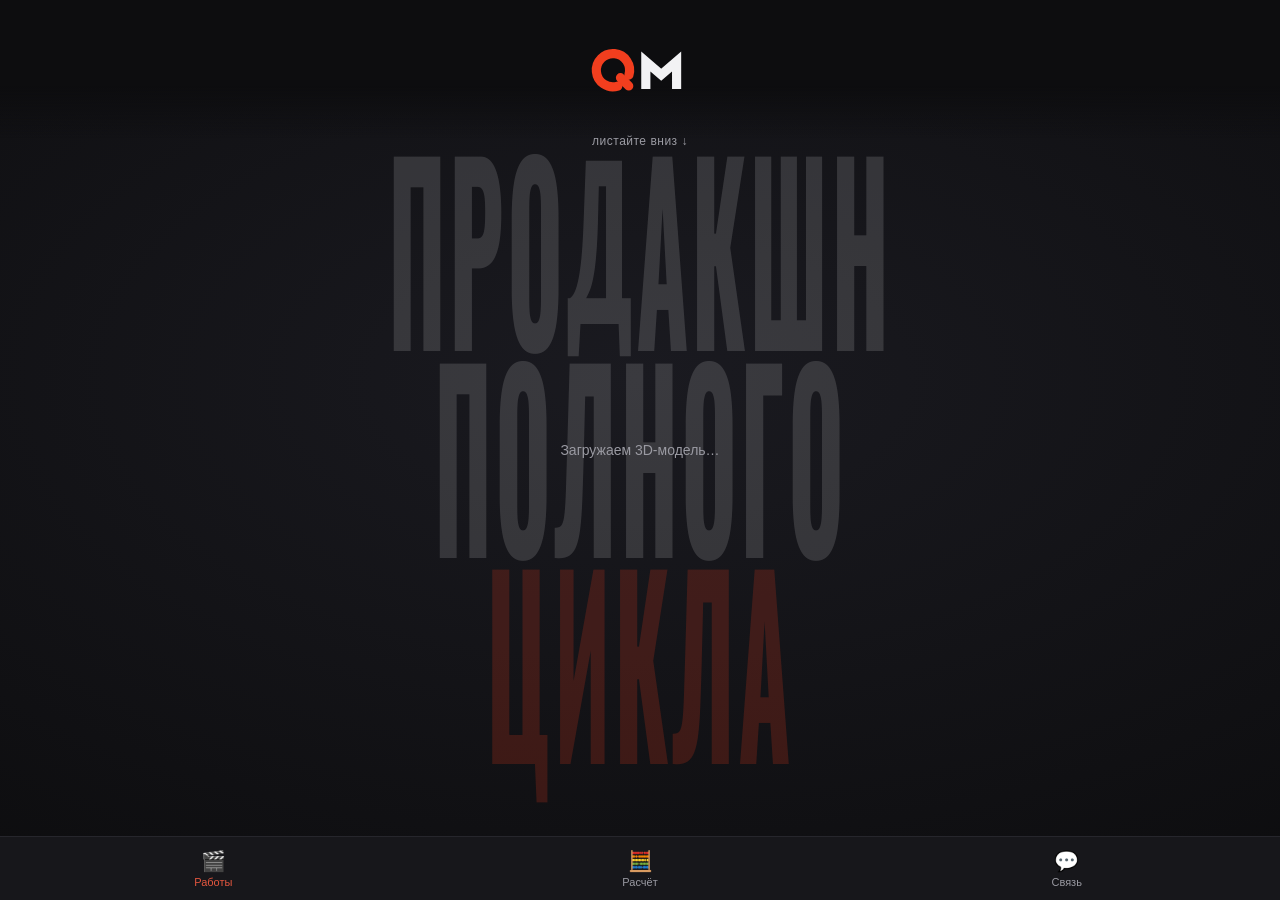
==== client-app-v2/index.html @ 293adf55 "QM 2.0, итерация 1 (07.11): прототип client-app-v2 Калькулятор-бриф (подкаст / мероприятие), кейсы с" ====
<!DOCTYPE html>
<html lang="ru">
<head>
  <meta charset="UTF-8" />
  <meta name="viewport" content="width=device-width, initial-scale=1.0, viewport-fit=cover" />
  <title>QM · Видео-продакшен</title>

  <!-- Telegram Mini App SDK. Обязателен: даёт доступ к теме, кнопкам и данным Telegram.
       Внутри Telegram подгружается автоматически. В обычном браузере просто игнорируется. -->
  <script src="https://telegram.org/js/telegram-web-app.js"></script>

  <!-- Шрифт фоновой типографики: Oswald (узкий/вытянутый, с кириллицей) -->
  <link rel="preconnect" href="https://fonts.googleapis.com">
  <link rel="preconnect" href="https://fonts.gstatic.com" crossorigin>
  <link href="https://fonts.googleapis.com/css2?family=Oswald:wght@700&display=swap" rel="stylesheet">

  <link rel="stylesheet" href="css/styles.css?v=14" />
</head>
<body data-screen="home">

  <!-- ================= ИНТРО-ЗАСТАВКА: логотип «QM» рисуется штрихом ================= -->
  <div id="splash" aria-hidden="true">
    <svg class="brand-logo" viewBox="0 0 250 130" fill="none" role="img" aria-label="QM">
      <!-- Q-объектив: кольцо + хвост (оранжевые), вровень с M -->
      <path class="draw q-ring" d="M 71.7 101.3 A 40 40 0 1 1 98.3 74.7"
            pathLength="1" stroke="#F23E1E" stroke-width="22" stroke-linecap="round"/>
      <line class="draw q-tail" x1="78" y1="81" x2="98" y2="101"
            pathLength="1" stroke="#F23E1E" stroke-width="22" stroke-linecap="round"/>
      <!-- M (белая на тёмном фоне заставки): угловатая, умеренный V, отцентрована по кольцу Q -->
      <path class="draw m" d="M 139 108 L 139 42 L 176 74 L 213 42 L 213 108"
            pathLength="1" stroke="#f2f2f4" stroke-width="22" stroke-linejoin="miter" stroke-miterlimit="6" stroke-linecap="butt"/>
    </svg>
  </div>

  <!-- Логотип-шапка: всегда висит сверху (не тает при прокрутке) -->
  <div id="brand">
    <svg viewBox="0 0 250 130" fill="none" role="img" aria-label="QM">
      <g stroke="#F23E1E" stroke-width="22" stroke-linecap="round">
        <path d="M 71.7 101.3 A 40 40 0 1 1 98.3 74.7"/>
        <line x1="78" y1="81" x2="98" y2="101"/>
      </g>
      <path d="M 139 108 L 139 42 L 176 74 L 213 42 L 213 108"
            stroke="currentColor" stroke-width="22" stroke-linejoin="miter" stroke-miterlimit="6" stroke-linecap="butt"/>
    </svg>
  </div>

  <!-- ===== ФИКС-ФОН ГЛАВНОГО ЭКРАНА (за скролл-слоем; на других вкладках скрыт) ===== -->

  <!-- Крупная фоновая типографика ЗА объективом: A «Продакшн полного цикла» -> B «Ивенты·Подкасты·Live».
       «Д» обёрнута отдельно (.d) — её положение/размер правим точечно. -->
  <div class="bg-type-layer" aria-hidden="true">
    <div class="bg-type-state" id="bg-a">
      <span class="bg-word a1">ПРО<span class="d">Д</span>АКШН</span>
      <span class="bg-word a2">ПОЛНОГО</span>
      <span class="bg-word a3 accent">ЦИКЛА</span>
    </div>
    <div class="bg-type-state" id="bg-b">
      <span class="bg-word b1 vert">ИВЕНТЫ</span>
      <span class="bg-word b2 vert">ПОДКАСТЫ</span>
      <span class="bg-word b3 accent">LIVE</span>
    </div>
  </div>

  <!-- 3D-объектив — фиксированный фон; прокрутка гонит анимацию через postMessage (app.js) -->
  <iframe id="hero-frame" class="hero-bg" title="3D-анимация объектива" loading="eager"></iframe>
  <div class="hero-copy" id="hero-copy">
    <div class="hero-hint">листайте вниз ↓</div>
  </div>

  <!-- ===== СКРОЛЛ-СЛОЙ: собственный контейнер прокрутки поверх фикс-фона.
       На iOS Telegram перехватывает body-скролл, поэтому листаем ЭТОТ контейнер. ===== -->
  <main id="scroll">

    <!-- РАЗДЕЛ 1: РАБОТЫ (hero + направления + кейсы + как работаем) -->
    <section class="screen" id="screen-home">
      <!-- Пустая зона прокрутки: пока листаем её — играет 3D-анимация над фоном -->
      <div class="hero-spacer"></div>
      <!-- Контент наезжает поверх зафиксированного 3D-фона -->
      <div class="home-content">
        <div class="demo-banner" hidden>Прототип QM 2.0 · всё с меткой <b>ДЕМО</b> — заглушки</div>

        <h2 class="screen-title">Что снимаем</h2>
        <div class="services" id="services"><!-- из data.js: services --></div>

        <h2 class="screen-title" id="cases-title">Кейсы</h2>
        <div class="chips" id="case-filters" role="tablist">
          <button class="chip active" data-tag="all">Все</button>
          <button class="chip" data-tag="podcast">Подкасты</button>
          <button class="chip" data-tag="event">Мероприятия</button>
        </div>
        <div class="portfolio-grid" id="portfolio-grid"><!-- из data.js: cases --></div>

        <button class="cta-banner" data-go-calc="">
          <span class="cta-ico">🧮</span>
          <span class="cta-main">
            <span class="cta-title">Сколько будет стоить ваш проект?</span>
            <span class="cta-sub">Минута на ответы — и вы увидите цену и состав работ</span>
          </span>
          <span class="cta-arrow">›</span>
        </button>

        <h2 class="screen-title">Как мы работаем <span class="demo-tag" id="process-demo" hidden>ДЕМО</span></h2>
        <ol class="process" id="process"><!-- из data.js: process --></ol>

        <button class="link-btn" data-go="contacts">Остались вопросы? Напишите нам ›</button>
      </div>
    </section>

    <!-- РАЗДЕЛ 2: РАСЧЁТ (калькулятор-бриф) -->
    <section class="screen hidden" id="screen-calc">
      <div class="demo-banner" hidden>Прототип · цены в расчёте — <b>ДЕМО</b></div>
      <div class="calc-head">
        <button class="calc-back" id="calc-back" hidden>‹ Назад</button>
        <div class="calc-progress"><div class="calc-progress-bar" id="calc-bar"></div></div>
        <div class="calc-step-n" id="calc-step-n"></div>
      </div>
      <div class="calc-body" id="calc-body"><!-- шаги рисует app.js --></div>
    </section>

    <!-- РАЗДЕЛ 3: СВЯЗЬ (контакты + частые вопросы) -->
    <section class="screen hidden" id="screen-contacts">
      <h2 class="screen-title">Связь</h2>
      <p class="contacts-lead" id="contacts-lead"></p>
      <div class="contacts" id="contacts"><!-- из data.js --></div>

      <h2 class="screen-title faq-title">Частые вопросы <span class="demo-tag" id="faq-demo" hidden>ДЕМО</span></h2>
      <div class="faq" id="faq"><!-- из data.js: faq --></div>
      <button class="ghost-btn" id="ask-own">💬 Задать свой вопрос</button>
    </section>

  </main>

  <!-- Плавающая цена в калькуляторе -->
  <div class="price-bar" id="price-bar" hidden>
    <span class="price-label">Предварительно</span>
    <span class="price-value" id="price-live">—</span>
  </div>

  <!-- Лист кейса (открывается по клику на кейс): видео + задача/что сделали/за кадром + действия -->
  <div class="modal hidden" id="video-modal">
    <div class="modal-backdrop" id="modal-backdrop"></div>
    <div class="modal-body">
      <button class="modal-close" id="modal-close" aria-label="Закрыть">✕</button>
      <div class="video-wrap" id="video-wrap"></div>
      <h3 class="video-title" id="video-title"></h3>
      <p class="video-desc" id="video-desc"></p>
      <div class="case-details" id="case-details"></div>
      <div class="case-actions">
        <button class="primary-btn" id="case-want">Хочу так же</button>
        <button class="ghost-btn" id="case-ask">Спросить про кейс</button>
      </div>
    </div>
  </div>

  <!-- Всплывающая подсказка (скопировано и т.п.) -->
  <div class="toast" id="toast" role="status" aria-live="polite"></div>

  <!-- Нижняя навигация: 3 раздела -->
  <nav class="tabbar">
    <button class="tab active" data-screen="home">
      <span class="tab-ico">🎬</span><span class="tab-label">Работы</span>
    </button>
    <button class="tab" data-screen="calc">
      <span class="tab-ico">🧮</span><span class="tab-label">Расчёт</span>
    </button>
    <button class="tab" data-screen="contacts">
      <span class="tab-ico">💬</span><span class="tab-label">Связь</span>
    </button>
  </nav>

  <script src="js/data.js?v=14"></script>
  <script src="js/app.js?v=14"></script>
</body>
</html>
---- client-app-v2/css/styles.css ----
/* =========================================================================
   ФИРМЕННЫЕ ЦВЕТА — меняй здесь под свой бренд (пришлёшь лого/палитру).
   ========================================================================= */
:root {
  --accent:        #E5573F;   /* главный акцент: кнопки, активная вкладка */
  --accent-hover:  #ff6a50;
  --bg:            #0d0d0f;   /* фон приложения (тёмный, кинематографичный) */
  --surface:       #17171b;   /* карточки, панели */
  --surface-2:     #1f1f25;   /* наведение / вторичные поверхности */
  --text:          #f2f2f4;   /* основной текст */
  --text-dim:      #9a9aa2;   /* приглушённый текст */
  --border:        #26262c;
  --radius:        14px;
  --tabbar-h:      64px;
}

* { box-sizing: border-box; margin: 0; padding: 0; }

html, body {
  height: 100%;
  overflow: hidden;                 /* внешний скролл заблокирован — листаем #scroll (см. ниже) */
  background: var(--bg);
  color: var(--text);
  font-family: -apple-system, BlinkMacSystemFont, "Segoe UI", Roboto, sans-serif;
  -webkit-font-smoothing: antialiased;
}

/* Собственный контейнер прокрутки поверх фикс-фона (объектив/типографика).
   Нужен, т.к. на iOS Telegram перехватывает вертикальный body-свайп (сворачивает окно),
   а вложенный overflow-контейнер прокручивается штатно. */
#scroll {
  position: fixed; inset: 0; z-index: 2;
  overflow: hidden auto; -webkit-overflow-scrolling: touch;
  overscroll-behavior: contain;
  padding-bottom: calc(var(--tabbar-h) + env(safe-area-inset-bottom, 0px));
}
/* Внизу место под плавающую цену / кнопку действия (браузерная запасная) */
body.has-price #scroll { padding-bottom: calc(var(--tabbar-h) + 64px + env(safe-area-inset-bottom, 0px)); }
body.has-cta   #scroll { padding-bottom: calc(var(--tabbar-h) + 80px + env(safe-area-inset-bottom, 0px)); }
/* Фон главного экрана (объектив/типографика) нужен только на «Работах» */
body:not([data-screen="home"]) .bg-type-layer,
body:not([data-screen="home"]) .hero-bg,
body:not([data-screen="home"]) .hero-copy { display: none; }

/* --- Интро-заставка: логотип «QM» рисуется штрихом, затем уходит --- */
#splash {
  position: fixed; inset: 0; z-index: 100;
  display: grid; place-items: center;
  background: var(--bg);
  animation: splashOut .6s ease 2.3s forwards;   /* уходит после отрисовки */
}
#splash.done { display: none; }
#splash .brand-logo { width: min(58vw, 240px); height: auto; }
#splash .draw { stroke-dasharray: 1; stroke-dashoffset: 1; }
#splash .q-ring { animation: draw .85s cubic-bezier(.65,0,.35,1) .25s forwards; }
#splash .q-tail { animation: draw .3s  ease-out               1.05s forwards; }
#splash .m      { animation: draw .8s  cubic-bezier(.65,0,.35,1) .65s forwards; }
@keyframes draw      { to { stroke-dashoffset: 0; } }
@keyframes splashOut { to { opacity: 0; visibility: hidden; } }

@media (prefers-reduced-motion: reduce) {   /* без анимации: сразу показать и быстро убрать */
  #splash .draw { stroke-dashoffset: 0; }
  #splash { animation: splashOut .4s ease .4s forwards; }
}

/* --- Экраны (разделы) --- */
.screen { padding: 8px 16px 24px; }
.screen.hidden { display: none; }
.screen-title {
  font-size: 20px;
  font-weight: 700;
  margin: 8px 4px 16px;
}

/* --- Продающий hero: 3D-объектив как ФИКСИРОВАННЫЙ фон + scroll-scrub --- */

/* Крупная фоновая типографика ЗА объективом (Oswald). Виньетка-фон живёт здесь,
   3D-холст поверх — прозрачный, поэтому слова просвечивают сквозь него. */
.bg-type-layer {
  position: fixed; inset: 0; z-index: 0; overflow: hidden;
  pointer-events: none; user-select: none;
  background: radial-gradient(120% 90% at 50% 42%, #1a1a20 0%, var(--bg) 74%);
}
.bg-type-state {
  position: absolute; inset: 0;
  transform-origin: center center; will-change: transform, opacity;
}
#bg-a { display: flex; flex-direction: column; align-items: center; justify-content: center; }

.bg-word {                            /* узкий шрифт, БЕЗ обводки, деликатная заливка */
  font-family: "Oswald","Roboto Condensed","Arial Narrow",sans-serif;
  font-weight: 700; text-transform: uppercase;
  white-space: nowrap; letter-spacing: .03em;
  color: rgba(242,242,244,.15);
}
.bg-word.accent { color: rgba(242,62,30,.2); }

/* Состояние A — ПЛОТНЫЙ стек, крупно, ВЫТЯНУТО вверх (scaleY) и СЖАТО по ширине (scaleX),
   чтобы длинные слова помещались в экран. */
.a1, .a2, .a3 {
  display: block; text-align: center;
  font-size: clamp(3.2rem, 23vw, 7.5rem);
  line-height: 1.72;
  transform: scaleX(.8) scaleY(2); transform-origin: center center;
}
/* «Д»: приподнять и ПОДРЕЗАТЬ сверху/снизу (scaleY<1) — её остриё и «ножки» короче,
   верх ложится на общую cap-линию. translateY/scaleY множатся на родительский scaleY(2). */
.a1 .d { display: inline-block; transform: translateY(-.04em) scaleY(.84); transform-origin: center center; }

/* Состояние B — ОБЕ колонки слева (вертикально, 90°), ВЫТЯНУТЫ (scaleX до поворота),
   ИВЕНТЫ и ПОДКАСТЫ КАСАЮТСЯ. LIVE — горизонтально, по левому краю с верхом ИВЕНТЫ. */
.b1, .b2, .b3 { position: absolute; }
.b1, .b2 {                               /* КРУПНО; буквы ДЛИННЕЕ по горизонтали = scaleY (после поворота — экранная ширина) */
  font-size: clamp(3.0rem, 20vw, 6.4rem);
  transform: translate(-50%,-50%) rotate(-90deg) scaleX(1.3) scaleY(1.3);
}
/* Каждое слово двигается НЕЗАВИСИМО:  left = по горизонтали,  top = по вертикали  (меньше % = левее / выше) */
.b1 { left: 15.8%; top:42.45%;letter-spacing: 0.185em;}   /* ИВЕНТЫ   */
.b2 { left: 37.5%; top: 44%; letter-spacing: -.06em; }   /* ПОДКАСТЫ */
.b3 {                                    /* LIVE — горизонтально, левый край по колонке ИВЕНТЫ, приподнято */
  font-size: clamp(2.6rem,35vw, 5.8rem); top: 68%; left:+05%;
  text-align: left; transform: scaleY(1.3) scaleX(1.6); transform-origin: left center;
}

.hero-bg {                            /* сцена-фон: держится за контентом всё время экрана */
  position: fixed; inset: 0;
  width: 100vw; height: 100vh;
  border: 0; z-index: 1;
  pointer-events: none;               /* 3D управляется прокруткой, тач не перехватывает */
  background: transparent;            /* прозрачно -> сквозь холст видна фоновая типографика */
}
/* Логотип-шапка: фиксирован сверху, виден ВСЕГДА (не тает при прокрутке).
   Мягкая градиент-подложка сверху: контент аккуратно уходит под неё. */
#brand {
  position: fixed; top: 0; left: 0; right: 0; z-index: 30;
  padding: 44px 0 36px; text-align: center;   /* лого QM чуть ниже */
  pointer-events: none; color: var(--text);
  background: linear-gradient(to bottom, var(--bg), var(--bg) 62%, rgba(13,13,15,0));
}
#brand svg { width: 104px; height: auto; }

.hero-copy {                          /* продающий текст поверх сцены (тает при прокрутке), ниже логотипа */
  position: fixed; left: 0; right: 0; top: 116px; z-index: 3;
  text-align: center; padding: 0 24px;
  pointer-events: none; will-change: opacity;
}
.hero-copy h1 { font-size: 26px; font-weight: 800; letter-spacing: .5px; line-height: 1.2; }
.hero-copy p  { margin-top: 8px; font-size: 14px; color: var(--text-dim); }
.hero-hint {
  margin-top: 18px; font-size: 12px; color: var(--text-dim); letter-spacing: .5px;
  animation: hintPulse 1.8s ease-in-out infinite;
}
@keyframes hintPulse { 0%,100% { opacity: .35; } 50% { opacity: .9; } }

.hero-spacer { height: 200vh; }       /* ~2 экрана: 1-й — анимация, дальше контент наезжает на фон */
.home-content {                       /* контент наезжает поверх зафиксированного фона */
  position: relative; z-index: 2;
  min-height: 78vh;
  margin: 0 -16px;                    /* фон-скрим в край экрана */
  padding: 4px 16px 0;               /* внутренние отступы для работ */
  /* сверху прозрачно (плавный стык с 3D-фоном) -> ниже полупрозрачный скрим:
     объектив остаётся виден фоном за работами, но текст читается */
  background: linear-gradient(to bottom, rgba(13,13,15,0) 0, rgba(13,13,15,.66) 108px, rgba(13,13,15,.66));
}

/* --- Работы: кейсы --- */
.portfolio-grid { display: grid; gap: 84px; }
.project-card {
  display: block; width: 100%; padding: 0; text-align: left;
  font: inherit; color: inherit;
  background: var(--surface);
  border: 1px solid var(--border);
  border-radius: var(--radius);
  overflow: hidden;
  cursor: pointer;
  transition: transform .15s ease, border-color .15s ease;
}
.project-card:active { transform: scale(.98); }
.project-card.is-demo { border-style: dashed; }
.project-thumb {
  position: relative;
  width: 100%;
  aspect-ratio: 16 / 9;
  background: #000;
  overflow: hidden;
}
.project-thumb img { width: 100%; height: 100%; object-fit: cover; display: block; }
.project-thumb::after {                 /* кнопка play поверх превью */
  content: "▶";
  position: absolute;
  inset: 0;
  display: grid;
  place-items: center;
  font-size: 34px;
  color: #fff;
  background: rgba(0,0,0,.28);
  text-shadow: 0 2px 10px rgba(0,0,0,.6);
}
.thumb-empty {                          /* кейс без видео (демо) */
  position: absolute; inset: 0; display: grid; place-items: center;
  font-family: "Oswald", sans-serif; font-weight: 700; letter-spacing: .12em; text-transform: uppercase;
  color: rgba(242,242,244,.35);
  background: repeating-linear-gradient(135deg, #15151a 0 14px, #1a1a20 14px 28px);
}
.thumb-tag {                            /* «Подкаст» / «Мероприятие» на превью */
  position: absolute; left: 10px; top: 10px; z-index: 1;
  padding: 4px 9px; border-radius: 999px;
  font-size: 11px; font-weight: 600; color: #fff;
  background: rgba(13,13,15,.72); backdrop-filter: blur(4px);
}
.project-info { padding: 12px 14px 14px; }
.project-title { font-size: 15px; font-weight: 600; line-height: 1.35; }
.project-desc  { font-size: 13px; color: var(--text-dim); margin-top: 4px; line-height: 1.4; }
.metrics { display: flex; flex-wrap: wrap; gap: 6px; margin-top: 10px; }
.metric {
  padding: 5px 10px; border-radius: 8px;
  font-size: 12px; font-weight: 600; color: var(--text);
  background: var(--surface-2); border: 1px solid var(--border);
}
.metric:first-child { color: var(--accent-hover); border-color: rgba(229,87,63,.35); background: rgba(229,87,63,.08); }
.empty { color: var(--text-dim); font-size: 14px; padding: 8px 4px; }

/* --- Контакты / Расчёт: заголовок ниже фикс-логотипа (лого стал ниже -> отступ больше) --- */
#screen-contacts, #screen-calc { padding-top: 150px; }
.contacts-lead { font-size: 15px; line-height: 1.55; color: var(--text-dim); margin: 0 4px 18px; }
.contacts { display: grid; gap: 12px; }
.contact-card {
  display: flex; align-items: center; gap: 14px;
  padding: 16px;
  background: var(--surface);
  border: 1px solid var(--border);
  border-radius: var(--radius);
  color: var(--text);
  text-decoration: none;
  transition: transform .15s ease, border-color .15s ease, background .15s ease;
}
.contact-card:active { transform: scale(.98); background: var(--surface-2); }
.contact-ico {
  flex: 0 0 auto;
  width: 44px; height: 44px; border-radius: 12px;
  display: grid; place-items: center;
  font-size: 22px;
  background: var(--surface-2);
}
.contact-main { display: flex; flex-direction: column; flex: 1; min-width: 0; }
.contact-label { font-size: 13px; color: var(--text-dim); }
.contact-value { font-size: 16px; font-weight: 600; margin-top: 2px; }
.contact-arrow { flex: 0 0 auto; color: var(--text-dim); font-size: 22px; }

/* --- Лист кейса: выезжает снизу (видео + детали + действия) --- */
.modal { position: fixed; inset: 0; z-index: 50; display: flex; align-items: flex-end; justify-content: center; }
.modal.hidden { display: none; }
.modal-backdrop { position: absolute; inset: 0; background: rgba(0,0,0,.8); animation: fadeIn .2s ease; }
.modal-body {
  position: relative;
  width: min(100vw, 640px);
  max-height: 92vh; overflow: hidden auto; overscroll-behavior: contain;
  background: var(--surface);
  border-radius: 20px 20px 0 0;
  padding: 44px 16px calc(20px + env(safe-area-inset-bottom, 0px));
  z-index: 1;
  animation: sheetUp .28s cubic-bezier(.2,.8,.2,1);
}
.modal-body::before {                   /* «ручка» листа */
  content: ""; position: absolute; top: 10px; left: 50%; transform: translateX(-50%);
  width: 40px; height: 4px; border-radius: 2px; background: var(--border);
}
.modal-close {
  position: absolute; top: 8px; right: 10px;
  width: 32px; height: 32px; border-radius: 50%;
  background: var(--surface-2); border: none; color: var(--text); font-size: 15px; cursor: pointer;
}
@keyframes sheetUp { from { transform: translateY(40%); opacity: .4; } to { transform: none; opacity: 1; } }
@keyframes fadeIn  { from { opacity: 0; } }
.video-empty {
  position: absolute; inset: 0; display: grid; place-items: center; padding: 20px; text-align: center;
  color: var(--text-dim); font-size: 14px;
  background: repeating-linear-gradient(135deg, #15151a 0 14px, #1a1a20 14px 28px);
}
.case-details { margin-top: 4px; }
.case-block { margin-top: 16px; }
.case-block p { font-size: 14px; line-height: 1.5; margin-top: 4px; }
.case-label {
  display: block;
  font-size: 11px; font-weight: 700; letter-spacing: .08em; text-transform: uppercase;
  color: var(--text-dim);
}
.backstage { list-style: none; display: flex; flex-wrap: wrap; gap: 6px; margin-top: 8px; }
.backstage li { font-size: 13px; padding: 6px 10px; border-radius: 8px; background: var(--surface-2); }
.case-actions { display: grid; grid-template-columns: 1fr 1fr; gap: 10px; margin-top: 20px; }
.video-wrap { position: relative; width: 100%; aspect-ratio: 16 / 9; border-radius: 10px; overflow: hidden; background: #000; }
.video-wrap iframe { position: absolute; inset: 0; width: 100%; height: 100%; border: 0; }
.video-title { font-size: 16px; font-weight: 600; margin-top: 12px; }
.video-desc  { font-size: 13px; color: var(--text-dim); margin-top: 4px; }

/* --- Нижняя навигация --- */
.tabbar {
  position: fixed; left: 0; right: 0; bottom: 0;
  height: calc(var(--tabbar-h) + env(safe-area-inset-bottom, 0px));
  padding-bottom: env(safe-area-inset-bottom, 0px);
  display: flex;
  background: var(--surface);
  border-top: 1px solid var(--border);
  z-index: 40;
}
.tab {
  flex: 1;
  background: none; border: none; cursor: pointer;
  display: flex; flex-direction: column; align-items: center; justify-content: center; gap: 3px;
  color: var(--text-dim);
  font-size: 11px;
}
.tab.active { color: var(--accent); }
.tab-ico { font-size: 20px; }

/* =========================================================================
   QM 2.0 — новые блоки (направления, кейсы, калькулятор, вопросы)
   ========================================================================= */

/* --- Метки прототипа --- */
.demo-banner {
  margin: 0 0 18px; padding: 8px 12px; border-radius: 10px;
  font-size: 12px; color: #ffcf9a; text-align: center;
  background: rgba(255,170,80,.08); border: 1px dashed rgba(255,170,80,.35);
}
.demo-banner[hidden], .demo-tag[hidden] { display: none; }
.demo-tag {
  display: inline-block; vertical-align: middle;
  padding: 2px 6px; border-radius: 5px; margin-left: 4px;
  font-size: 9px; font-weight: 700; letter-spacing: .08em; line-height: 1.3;
  color: #ffcf9a; background: rgba(255,170,80,.12); border: 1px solid rgba(255,170,80,.35);
}

/* --- Кнопки --- */
.primary-btn, .ghost-btn {
  padding: 13px 16px; border-radius: 12px; cursor: pointer;
  font: inherit; font-size: 15px; font-weight: 600;
  transition: transform .12s ease, background .15s ease;
}
.primary-btn { border: none; color: #fff; background: var(--accent); }
.primary-btn:active { background: var(--accent-hover); transform: scale(.98); }
.ghost-btn { color: var(--text); background: var(--surface-2); border: 1px solid var(--border); }
.ghost-btn:active { transform: scale(.98); }
.primary-btn.small, .ghost-btn.small { padding: 10px 14px; font-size: 14px; }
.primary-btn.wide, #ask-own { width: 100%; margin-top: 16px; }
.link-btn {
  display: block; width: 100%; margin: 28px 0 8px; padding: 12px;
  background: none; border: none; cursor: pointer;
  font: inherit; font-size: 15px; font-weight: 600; color: var(--accent-hover);
}
.link-btn.small { width: auto; margin: 10px 0 2px; padding: 0; font-size: 14px; }
.fallback-cta {                         /* браузерная замена MainButton */
  position: fixed; left: 16px; right: 16px; bottom: calc(var(--tabbar-h) + 12px + env(safe-area-inset-bottom, 0px));
  z-index: 45; display: none;
  padding: 14px; border: none; border-radius: 12px;
  font: inherit; font-size: 15px; font-weight: 600;
  background: var(--accent); color: #fff; cursor: pointer; box-shadow: 0 6px 20px rgba(0,0,0,.4);
}

/* --- «Что снимаем»: карточки направлений --- */
.services { display: grid; gap: 12px; margin-bottom: 36px; }
.service-card {
  padding: 16px; border-radius: var(--radius);
  background: linear-gradient(160deg, #1d1d23 0%, var(--surface) 60%);
  border: 1px solid var(--border);
}
.service-top { display: flex; align-items: center; gap: 10px; flex-wrap: wrap; }
.service-ico {
  width: 40px; height: 40px; border-radius: 11px; display: grid; place-items: center;
  font-size: 20px; background: var(--surface-2);
}
.service-title { font-size: 17px; font-weight: 700; flex: 1; }
.service-from { font-size: 13px; font-weight: 600; color: var(--accent-hover); width: 100%; padding-left: 50px; margin-top: -6px; }
.service-pitch { font-size: 14px; line-height: 1.5; color: var(--text-dim); margin-top: 10px; }
.service-bullets { list-style: none; margin-top: 10px; display: grid; gap: 6px; }
.service-bullets li { font-size: 14px; padding-left: 18px; position: relative; }
.service-bullets li::before { content: ""; position: absolute; left: 2px; top: .55em; width: 6px; height: 6px; border-radius: 50%; background: var(--accent); }
.service-actions { display: grid; grid-template-columns: 1fr 1.4fr; gap: 8px; margin-top: 14px; }

/* --- Фильтр-чипы --- */
.chips { display: flex; gap: 8px; margin: -4px 0 18px; overflow-x: auto; scrollbar-width: none; }
.chips::-webkit-scrollbar { display: none; }
.chip {
  flex: 0 0 auto; padding: 8px 14px; border-radius: 999px; cursor: pointer;
  font: inherit; font-size: 14px; font-weight: 600;
  color: var(--text-dim); background: var(--surface); border: 1px solid var(--border);
  transition: background .15s ease, color .15s ease;
}
.chip.active { color: #fff; background: var(--accent); border-color: var(--accent); }

/* --- Баннер «Посчитать проект» --- */
.cta-banner {
  display: flex; align-items: center; gap: 14px; width: 100%; margin: 48px 0 36px;
  padding: 18px 16px; border-radius: var(--radius); cursor: pointer; text-align: left;
  font: inherit; color: var(--text);
  background: linear-gradient(135deg, rgba(229,87,63,.22), rgba(229,87,63,.06) 70%), var(--surface);
  border: 1px solid rgba(229,87,63,.4);
  transition: transform .12s ease;
}
.cta-banner:active { transform: scale(.98); }
.cta-ico { font-size: 28px; }
.cta-main { flex: 1; display: flex; flex-direction: column; gap: 4px; }
.cta-title { font-size: 16px; font-weight: 700; }
.cta-sub { font-size: 13px; color: var(--text-dim); }
.cta-arrow { font-size: 24px; color: var(--accent-hover); }

/* --- Как мы работаем --- */
.process { list-style: none; display: grid; gap: 0; }
.process li { display: flex; gap: 14px; padding: 0 0 18px; position: relative; font-size: 14px; line-height: 1.45; color: var(--text-dim); }
.process li b { color: var(--text); font-size: 15px; }
.process li:not(:last-child)::after {   /* линия между шагами */
  content: ""; position: absolute; left: 15px; top: 34px; bottom: 2px; width: 2px; background: rgba(229,87,63,.3);
}
.process-n {
  flex: 0 0 32px; height: 32px; border-radius: 50%; display: grid; place-items: center;
  font-weight: 700; font-size: 14px; color: var(--accent-hover);
  background: var(--surface); border: 1px solid rgba(229,87,63,.45);
}

/* --- Калькулятор --- */
.calc-head { display: flex; align-items: center; gap: 12px; margin: 0 4px 22px; min-height: 28px; }
.calc-back {
  background: none; border: none; cursor: pointer; padding: 4px 0;
  font: inherit; font-size: 15px; color: var(--text-dim);
}
.calc-back[hidden] { display: none; }
.calc-progress { flex: 1; height: 4px; border-radius: 2px; background: var(--surface-2); overflow: hidden; }
.calc-progress-bar { height: 100%; width: 4%; background: var(--accent); border-radius: 2px; transition: width .35s cubic-bezier(.2,.8,.2,1); }
.calc-step-n { font-size: 12px; color: var(--text-dim); white-space: nowrap; }
.calc-body { animation: stepIn .28s ease; }
@keyframes stepIn { from { opacity: 0; transform: translateX(14px); } }
.calc-q { font-size: 24px; font-weight: 800; line-height: 1.2; margin: 0 4px; }
.calc-hint { font-size: 14px; color: var(--text-dim); margin: 8px 4px 0; line-height: 1.45; }

.calc-branches { display: grid; gap: 12px; margin-top: 22px; }
.branch-card {
  display: grid; grid-template-columns: 48px 1fr; grid-template-rows: auto auto; column-gap: 14px; row-gap: 2px;
  align-items: center; text-align: left; padding: 18px 16px; border-radius: var(--radius); cursor: pointer;
  font: inherit; color: var(--text); background: var(--surface); border: 1px solid var(--border);
  transition: transform .12s ease, border-color .15s ease;
}
.branch-card:active { transform: scale(.98); border-color: var(--accent); }
.branch-ico { grid-row: 1 / 3; width: 48px; height: 48px; border-radius: 13px; display: grid; place-items: center; font-size: 24px; background: var(--surface-2); }
.branch-title { font-size: 17px; font-weight: 700; }
.branch-from { font-size: 13px; color: var(--accent-hover); font-weight: 600; }

.options { display: grid; gap: 10px; margin-top: 22px; }
.option {
  display: flex; align-items: center; gap: 12px; width: 100%; text-align: left;
  padding: 16px; border-radius: 14px; cursor: pointer;
  font: inherit; font-size: 16px; color: var(--text);
  background: var(--surface); border: 1px solid var(--border);
  transition: border-color .15s ease, background .15s ease, transform .12s ease;
}
.option:active { transform: scale(.985); }
.option-mark {                          /* кружок (один вариант) / квадрат (несколько) */
  flex: 0 0 20px; height: 20px; border-radius: 50%;
  border: 2px solid #44444d; transition: border-color .15s ease, background .15s ease, box-shadow .15s ease;
}
.options.multi .option-mark { border-radius: 6px; }
.option-label { flex: 1; }
.option-badge {
  padding: 3px 8px; border-radius: 6px; font-size: 12px; font-weight: 700;
  color: var(--accent-hover); background: rgba(229,87,63,.12);
}
.option.selected { border-color: var(--accent); background: rgba(229,87,63,.08); }
.option.selected .option-mark { border-color: var(--accent); background: var(--accent); box-shadow: inset 0 0 0 3px var(--surface); }

/* Плавающая цена над таб-баром */
.price-bar {
  position: fixed; left: 12px; right: 12px; z-index: 35;
  bottom: calc(var(--tabbar-h) + 10px + env(safe-area-inset-bottom, 0px));
  display: flex; align-items: center; justify-content: space-between;
  padding: 12px 16px; border-radius: 14px;
  background: rgba(23,23,27,.94); backdrop-filter: blur(8px);
  border: 1px solid var(--border); box-shadow: 0 8px 24px rgba(0,0,0,.45);
}
.price-bar[hidden] { display: none; }
.price-label { font-size: 13px; color: var(--text-dim); }
.price-value { font-size: 18px; font-weight: 800; font-variant-numeric: tabular-nums; }
.price-value.bump { animation: bump .38s ease; }
@keyframes bump { 40% { color: var(--accent-hover); transform: scale(1.04); } }

/* Итог расчёта */
.result-card {
  padding: 20px 18px; border-radius: 18px; margin-top: 4px;
  background: linear-gradient(150deg, rgba(229,87,63,.25), rgba(229,87,63,.05) 65%), var(--surface);
  border: 1px solid rgba(229,87,63,.45);
}
.result-label { font-size: 13px; color: var(--text-dim); }
.result-price { font-size: 34px; font-weight: 800; margin-top: 6px; letter-spacing: -.01em; font-variant-numeric: tabular-nums; }
.result-note { font-size: 13px; color: var(--text-dim); margin-top: 8px; line-height: 1.45; }
.result-block { display: block; margin-top: 20px; }
.result-list { list-style: none; margin-top: 8px; display: grid; gap: 6px; }
.result-list li { font-size: 14px; line-height: 1.4; padding: 10px 12px; border-radius: 10px; background: var(--surface); border: 1px solid var(--border); }
.result-list.check li { background: none; border: none; padding: 2px 0 2px 24px; position: relative; }
.result-list.check li::before { content: "✓"; position: absolute; left: 2px; color: var(--accent-hover); font-weight: 700; }
.comment textarea {
  display: block; width: 100%; margin-top: 8px; padding: 12px; border-radius: 12px; resize: vertical;
  font: inherit; font-size: 15px; color: var(--text); background: var(--surface); border: 1px solid var(--border);
}
.comment textarea:focus { outline: none; border-color: var(--accent); }
.brief-preview { margin-top: 18px; padding: 12px 14px; border-radius: 12px; background: var(--surface); border: 1px solid var(--border); }
.brief-preview summary { cursor: pointer; font-size: 14px; font-weight: 600; color: var(--text-dim); }
.brief-preview pre { white-space: pre-wrap; font: inherit; font-size: 13px; line-height: 1.5; margin-top: 10px; color: var(--text); }
.result-actions { display: grid; grid-template-columns: 1fr 1fr; gap: 10px; margin-top: 18px; }

/* --- Частые вопросы --- */
.faq-title { margin-top: 32px; }
.faq { display: grid; gap: 8px; }
.faq-item { border-radius: 12px; background: var(--surface); border: 1px solid var(--border); padding: 0 14px; }
.faq-item summary {
  list-style: none; cursor: pointer; padding: 14px 24px 14px 0; position: relative;
  font-size: 15px; font-weight: 600;
}
.faq-item summary::-webkit-details-marker { display: none; }
.faq-item summary::after { content: "+"; position: absolute; right: 0; top: 11px; font-size: 20px; color: var(--text-dim); transition: transform .2s ease; }
.faq-item[open] summary::after { transform: rotate(45deg); }
.faq-item p { font-size: 14px; line-height: 1.5; color: var(--text-dim); }
.faq-item[open] { padding-bottom: 14px; }

/* --- Тост --- */
.toast {
  position: fixed; left: 50%; z-index: 60; bottom: calc(var(--tabbar-h) + 84px + env(safe-area-inset-bottom, 0px));
  transform: translate(-50%, 20px); opacity: 0; pointer-events: none;
  max-width: calc(100vw - 32px); padding: 10px 16px; border-radius: 12px;
  font-size: 13px; color: var(--text); background: #2a2a31; box-shadow: 0 6px 20px rgba(0,0,0,.45);
  transition: opacity .2s ease, transform .2s ease;
}
.toast.show { opacity: 1; transform: translate(-50%, 0); }

@media (prefers-reduced-motion: reduce) {
  .calc-body, .modal-body, .modal-backdrop { animation: none; }
  .price-value.bump { animation: none; }
}
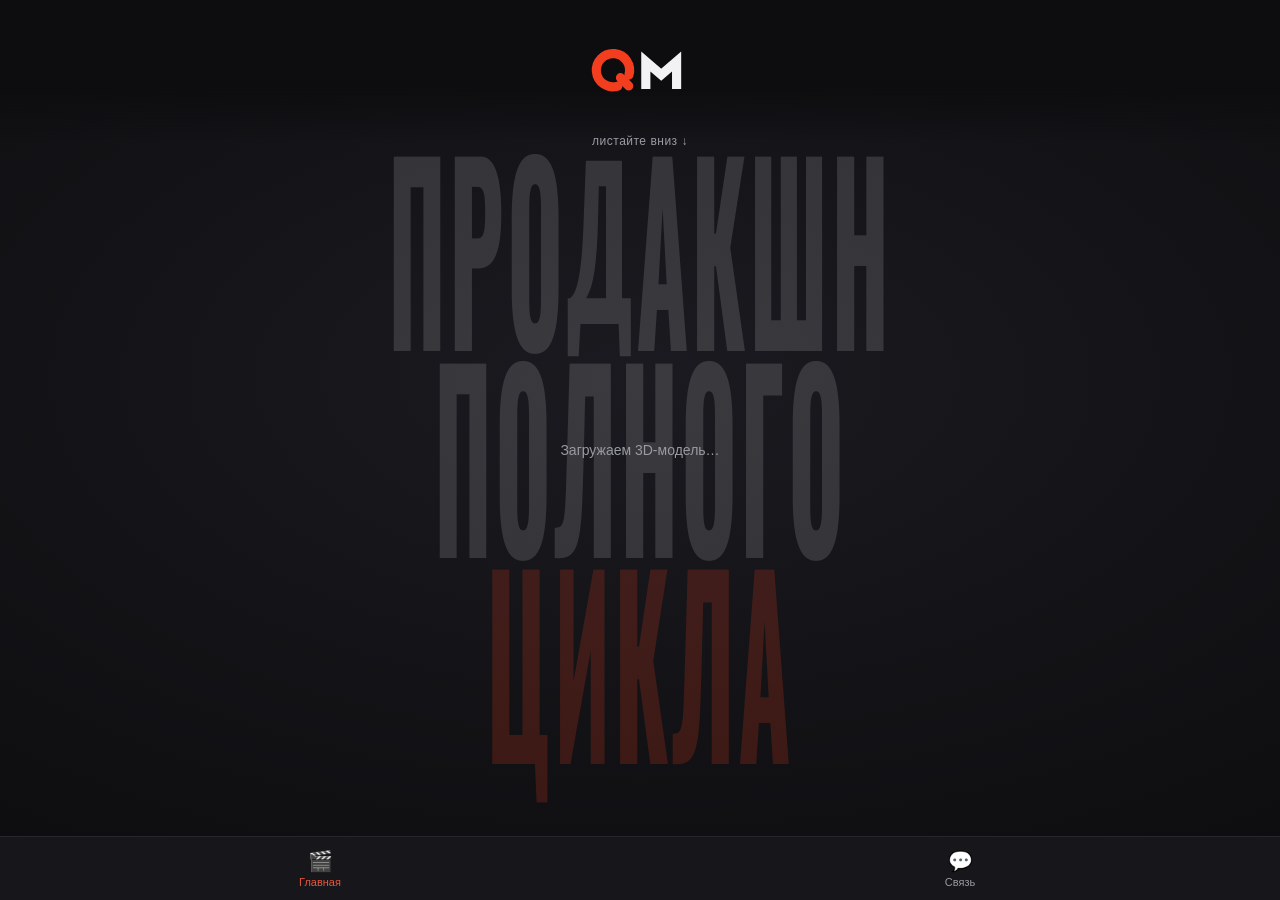
==== commit 2e5698ea: "QM 2.0, итерация 2 (08.11): одна длинная главная Убран фон-текст «ИВЕНТЫ·ПОДКАСТЫ·LIVE» и сдвиг моде" ====
--- a/client-app-v2/index.html
+++ b/client-app-v2/index.html
@@ -14,7 +14,7 @@
   <link rel="preconnect" href="https://fonts.gstatic.com" crossorigin>
   <link href="https://fonts.googleapis.com/css2?family=Oswald:wght@700&display=swap" rel="stylesheet">
 
-  <link rel="stylesheet" href="css/styles.css?v=14" />
+  <link rel="stylesheet" href="css/styles.css?v=16" />
 </head>
 <body data-screen="home">
 
@@ -46,18 +46,13 @@
 
   <!-- ===== ФИКС-ФОН ГЛАВНОГО ЭКРАНА (за скролл-слоем; на других вкладках скрыт) ===== -->
 
-  <!-- Крупная фоновая типографика ЗА объективом: A «Продакшн полного цикла» -> B «Ивенты·Подкасты·Live».
-       «Д» обёрнута отдельно (.d) — её положение/размер правим точечно. -->
+  <!-- Крупная фоновая типографика ЗА объективом: «Продакшн полного цикла» — при прокрутке уезжает вверх.
+       (Второй текст «Ивенты·Подкасты·Live» убран 08.11.) «Д» обёрнута отдельно (.d) — её положение правим точечно. -->
   <div class="bg-type-layer" aria-hidden="true">
     <div class="bg-type-state" id="bg-a">
       <span class="bg-word a1">ПРО<span class="d">Д</span>АКШН</span>
       <span class="bg-word a2">ПОЛНОГО</span>
       <span class="bg-word a3 accent">ЦИКЛА</span>
-    </div>
-    <div class="bg-type-state" id="bg-b">
-      <span class="bg-word b1 vert">ИВЕНТЫ</span>
-      <span class="bg-word b2 vert">ПОДКАСТЫ</span>
-      <span class="bg-word b3 accent">LIVE</span>
     </div>
   </div>
 
@@ -71,7 +66,8 @@
        На iOS Telegram перехватывает body-скролл, поэтому листаем ЭТОТ контейнер. ===== -->
   <main id="scroll">
 
-    <!-- РАЗДЕЛ 1: РАБОТЫ (hero + направления + кейсы + как работаем) -->
+    <!-- ГЛАВНАЯ — один длинный экран:
+         hero («листайте вниз») → кейсы (2 + «Показать больше») → как мы работаем → расчёт → примерная стоимость -->
     <section class="screen" id="screen-home">
       <!-- Пустая зона прокрутки: пока листаем её — играет 3D-анимация над фоном -->
       <div class="hero-spacer"></div>
@@ -79,45 +75,49 @@
       <div class="home-content">
         <div class="demo-banner" hidden>Прототип QM 2.0 · всё с меткой <b>ДЕМО</b> — заглушки</div>
 
-        <h2 class="screen-title">Что снимаем</h2>
-        <div class="services" id="services"><!-- из data.js: services --></div>
+        <!-- КЕЙСЫ: сразу видны 1 подкаст + 1 мероприятие, остальные — по кнопке -->
+        <section class="home-section" id="cases">
+          <h2 class="screen-title" id="cases-title">Кейсы</h2>
+          <div class="portfolio-grid" id="cases-main"><!-- из data.js: cases --></div>
+          <div class="portfolio-grid cases-more" id="cases-more" hidden></div>
+          <button class="ghost-btn more-btn" id="cases-toggle" hidden></button>
+        </section>
 
-        <h2 class="screen-title" id="cases-title">Кейсы</h2>
-        <div class="chips" id="case-filters" role="tablist">
-          <button class="chip active" data-tag="all">Все</button>
-          <button class="chip" data-tag="podcast">Подкасты</button>
-          <button class="chip" data-tag="event">Мероприятия</button>
-        </div>
-        <div class="portfolio-grid" id="portfolio-grid"><!-- из data.js: cases --></div>
+        <!-- КАК МЫ РАБОТАЕМ -->
+        <section class="home-section">
+          <h2 class="screen-title">Как мы работаем <span class="demo-tag" id="process-demo" hidden>ДЕМО</span></h2>
+          <ol class="process" id="process"><!-- из data.js: process --></ol>
+        </section>
 
-        <button class="cta-banner" data-go-calc="">
-          <span class="cta-ico">🧮</span>
-          <span class="cta-main">
-            <span class="cta-title">Сколько будет стоить ваш проект?</span>
-            <span class="cta-sub">Минута на ответы — и вы увидите цену и состав работ</span>
-          </span>
-          <span class="cta-arrow">›</span>
-        </button>
+        <!-- РАСЧЁТ ПРОЕКТА (калькулятор-бриф) -->
+        <section class="home-section" id="calc-section">
+          <h2 class="screen-title">Расчёт проекта</h2>
+          <p class="section-lead">Ответьте на несколько вопросов — посчитаем ориентир и соберём бриф для менеджера.</p>
+          <div class="calc-card" id="calc-card">
+            <div class="calc-head">
+              <button class="calc-back" id="calc-back" hidden>‹ Назад</button>
+              <div class="calc-progress"><div class="calc-progress-bar" id="calc-bar"></div></div>
+              <div class="calc-step-n" id="calc-step-n"></div>
+            </div>
+            <div class="calc-price" id="calc-price" hidden>
+              <span class="price-label">Предварительно</span>
+              <span class="price-value" id="price-live">—</span>
+            </div>
+            <div class="calc-body" id="calc-body"><!-- шаги рисует app.js --></div>
+          </div>
+        </section>
 
-        <h2 class="screen-title">Как мы работаем <span class="demo-tag" id="process-demo" hidden>ДЕМО</span></h2>
-        <ol class="process" id="process"><!-- из data.js: process --></ol>
+        <!-- ПРИМЕРНАЯ СТОИМОСТЬ ПРОЕКТОВ (последний раздел) -->
+        <section class="home-section" id="examples-section">
+          <h2 class="screen-title">Примерная стоимость проектов <span class="demo-tag" id="examples-demo" hidden>ДЕМО</span></h2>
+          <div class="examples" id="examples"><!-- из data.js: examples --></div>
+        </section>
 
         <button class="link-btn" data-go="contacts">Остались вопросы? Напишите нам ›</button>
       </div>
     </section>
 
-    <!-- РАЗДЕЛ 2: РАСЧЁТ (калькулятор-бриф) -->
-    <section class="screen hidden" id="screen-calc">
-      <div class="demo-banner" hidden>Прототип · цены в расчёте — <b>ДЕМО</b></div>
-      <div class="calc-head">
-        <button class="calc-back" id="calc-back" hidden>‹ Назад</button>
-        <div class="calc-progress"><div class="calc-progress-bar" id="calc-bar"></div></div>
-        <div class="calc-step-n" id="calc-step-n"></div>
-      </div>
-      <div class="calc-body" id="calc-body"><!-- шаги рисует app.js --></div>
-    </section>
-
-    <!-- РАЗДЕЛ 3: СВЯЗЬ (контакты + частые вопросы) -->
+    <!-- СВЯЗЬ (контакты + частые вопросы) -->
     <section class="screen hidden" id="screen-contacts">
       <h2 class="screen-title">Связь</h2>
       <p class="contacts-lead" id="contacts-lead"></p>
@@ -129,12 +129,6 @@
     </section>
 
   </main>
-
-  <!-- Плавающая цена в калькуляторе -->
-  <div class="price-bar" id="price-bar" hidden>
-    <span class="price-label">Предварительно</span>
-    <span class="price-value" id="price-live">—</span>
-  </div>
 
   <!-- Лист кейса (открывается по клику на кейс): видео + задача/что сделали/за кадром + действия -->
   <div class="modal hidden" id="video-modal">
@@ -155,20 +149,17 @@
   <!-- Всплывающая подсказка (скопировано и т.п.) -->
   <div class="toast" id="toast" role="status" aria-live="polite"></div>
 
-  <!-- Нижняя навигация: 3 раздела -->
+  <!-- Нижняя навигация: 2 раздела (калькулятор теперь живёт на главной) -->
   <nav class="tabbar">
     <button class="tab active" data-screen="home">
-      <span class="tab-ico">🎬</span><span class="tab-label">Работы</span>
-    </button>
-    <button class="tab" data-screen="calc">
-      <span class="tab-ico">🧮</span><span class="tab-label">Расчёт</span>
+      <span class="tab-ico">🎬</span><span class="tab-label">Главная</span>
     </button>
     <button class="tab" data-screen="contacts">
       <span class="tab-ico">💬</span><span class="tab-label">Связь</span>
     </button>
   </nav>
 
-  <script src="js/data.js?v=14"></script>
-  <script src="js/app.js?v=14"></script>
+  <script src="js/data.js?v=16"></script>
+  <script src="js/app.js?v=16"></script>
 </body>
 </html>
--- a/client-app-v2/css/styles.css
+++ b/client-app-v2/css/styles.css
@@ -35,7 +35,6 @@
   padding-bottom: calc(var(--tabbar-h) + env(safe-area-inset-bottom, 0px));
 }
 /* Внизу место под плавающую цену / кнопку действия (браузерная запасная) */
-body.has-price #scroll { padding-bottom: calc(var(--tabbar-h) + 64px + env(safe-area-inset-bottom, 0px)); }
 body.has-cta   #scroll { padding-bottom: calc(var(--tabbar-h) + 80px + env(safe-area-inset-bottom, 0px)); }
 /* Фон главного экрана (объектив/типографика) нужен только на «Работах» */
 body:not([data-screen="home"]) .bg-type-layer,
@@ -106,21 +105,6 @@
 /* «Д»: приподнять и ПОДРЕЗАТЬ сверху/снизу (scaleY<1) — её остриё и «ножки» короче,
    верх ложится на общую cap-линию. translateY/scaleY множатся на родительский scaleY(2). */
 .a1 .d { display: inline-block; transform: translateY(-.04em) scaleY(.84); transform-origin: center center; }
-
-/* Состояние B — ОБЕ колонки слева (вертикально, 90°), ВЫТЯНУТЫ (scaleX до поворота),
-   ИВЕНТЫ и ПОДКАСТЫ КАСАЮТСЯ. LIVE — горизонтально, по левому краю с верхом ИВЕНТЫ. */
-.b1, .b2, .b3 { position: absolute; }
-.b1, .b2 {                               /* КРУПНО; буквы ДЛИННЕЕ по горизонтали = scaleY (после поворота — экранная ширина) */
-  font-size: clamp(3.0rem, 20vw, 6.4rem);
-  transform: translate(-50%,-50%) rotate(-90deg) scaleX(1.3) scaleY(1.3);
-}
-/* Каждое слово двигается НЕЗАВИСИМО:  left = по горизонтали,  top = по вертикали  (меньше % = левее / выше) */
-.b1 { left: 15.8%; top:42.45%;letter-spacing: 0.185em;}   /* ИВЕНТЫ   */
-.b2 { left: 37.5%; top: 44%; letter-spacing: -.06em; }   /* ПОДКАСТЫ */
-.b3 {                                    /* LIVE — горизонтально, левый край по колонке ИВЕНТЫ, приподнято */
-  font-size: clamp(2.6rem,35vw, 5.8rem); top: 68%; left:+05%;
-  text-align: left; transform: scaleY(1.3) scaleX(1.6); transform-origin: left center;
-}
 
 .hero-bg {                            /* сцена-фон: держится за контентом всё время экрана */
   position: fixed; inset: 0;
@@ -196,6 +180,7 @@
   background: rgba(0,0,0,.28);
   text-shadow: 0 2px 10px rgba(0,0,0,.6);
 }
+.project-thumb.no-video::after { display: none; }   /* нет видео — нет и кнопки play */
 .thumb-empty {                          /* кейс без видео (демо) */
   position: absolute; inset: 0; display: grid; place-items: center;
   font-family: "Oswald", sans-serif; font-weight: 700; letter-spacing: .12em; text-transform: uppercase;
@@ -220,8 +205,8 @@
 .metric:first-child { color: var(--accent-hover); border-color: rgba(229,87,63,.35); background: rgba(229,87,63,.08); }
 .empty { color: var(--text-dim); font-size: 14px; padding: 8px 4px; }
 
-/* --- Контакты / Расчёт: заголовок ниже фикс-логотипа (лого стал ниже -> отступ больше) --- */
-#screen-contacts, #screen-calc { padding-top: 150px; }
+/* --- Связь: заголовок ниже фикс-логотипа (лого стал ниже -> отступ больше) --- */
+#screen-contacts { padding-top: 150px; }
 .contacts-lead { font-size: 15px; line-height: 1.55; color: var(--text-dim); margin: 0 4px 18px; }
 .contacts { display: grid; gap: 12px; }
 .contact-card {
@@ -357,52 +342,36 @@
   background: var(--accent); color: #fff; cursor: pointer; box-shadow: 0 6px 20px rgba(0,0,0,.4);
 }
 
-/* --- «Что снимаем»: карточки направлений --- */
-.services { display: grid; gap: 12px; margin-bottom: 36px; }
-.service-card {
+/* --- Разделы главной (кейсы → как работаем → расчёт → примерная стоимость) --- */
+.home-section + .home-section { margin-top: 56px; }
+.section-lead { font-size: 14px; line-height: 1.5; color: var(--text-dim); margin: -8px 4px 16px; }
+
+/* Кейсы: «Показать ещё» раскрывает остальные прямо под первыми двумя */
+.cases-more { margin-top: 84px; }       /* тот же шаг, что между карточками */
+.cases-more[hidden] { display: none; }
+.cases-more .project-card { animation: cardIn .35s ease both; }
+.cases-more .project-card:nth-child(2) { animation-delay: .06s; }
+.cases-more .project-card:nth-child(3) { animation-delay: .12s; }
+@keyframes cardIn { from { opacity: 0; transform: translateY(16px); } }
+.more-btn { width: 100%; margin-top: 24px; }
+.more-btn[hidden] { display: none; }
+
+/* Примерная стоимость проектов */
+.examples { display: grid; gap: 12px; }
+.example-card {
   padding: 16px; border-radius: var(--radius);
   background: linear-gradient(160deg, #1d1d23 0%, var(--surface) 60%);
   border: 1px solid var(--border);
 }
-.service-top { display: flex; align-items: center; gap: 10px; flex-wrap: wrap; }
-.service-ico {
-  width: 40px; height: 40px; border-radius: 11px; display: grid; place-items: center;
-  font-size: 20px; background: var(--surface-2);
-}
-.service-title { font-size: 17px; font-weight: 700; flex: 1; }
-.service-from { font-size: 13px; font-weight: 600; color: var(--accent-hover); width: 100%; padding-left: 50px; margin-top: -6px; }
-.service-pitch { font-size: 14px; line-height: 1.5; color: var(--text-dim); margin-top: 10px; }
-.service-bullets { list-style: none; margin-top: 10px; display: grid; gap: 6px; }
-.service-bullets li { font-size: 14px; padding-left: 18px; position: relative; }
-.service-bullets li::before { content: ""; position: absolute; left: 2px; top: .55em; width: 6px; height: 6px; border-radius: 50%; background: var(--accent); }
-.service-actions { display: grid; grid-template-columns: 1fr 1.4fr; gap: 8px; margin-top: 14px; }
-
-/* --- Фильтр-чипы --- */
-.chips { display: flex; gap: 8px; margin: -4px 0 18px; overflow-x: auto; scrollbar-width: none; }
-.chips::-webkit-scrollbar { display: none; }
-.chip {
-  flex: 0 0 auto; padding: 8px 14px; border-radius: 999px; cursor: pointer;
-  font: inherit; font-size: 14px; font-weight: 600;
-  color: var(--text-dim); background: var(--surface); border: 1px solid var(--border);
-  transition: background .15s ease, color .15s ease;
-}
-.chip.active { color: #fff; background: var(--accent); border-color: var(--accent); }
-
-/* --- Баннер «Посчитать проект» --- */
-.cta-banner {
-  display: flex; align-items: center; gap: 14px; width: 100%; margin: 48px 0 36px;
-  padding: 18px 16px; border-radius: var(--radius); cursor: pointer; text-align: left;
-  font: inherit; color: var(--text);
-  background: linear-gradient(135deg, rgba(229,87,63,.22), rgba(229,87,63,.06) 70%), var(--surface);
-  border: 1px solid rgba(229,87,63,.4);
-  transition: transform .12s ease;
-}
-.cta-banner:active { transform: scale(.98); }
-.cta-ico { font-size: 28px; }
-.cta-main { flex: 1; display: flex; flex-direction: column; gap: 4px; }
-.cta-title { font-size: 16px; font-weight: 700; }
-.cta-sub { font-size: 13px; color: var(--text-dim); }
-.cta-arrow { font-size: 24px; color: var(--accent-hover); }
+.example-top { display: flex; align-items: baseline; justify-content: space-between; gap: 10px; }
+.example-kind { font-size: 12px; color: var(--text-dim); }
+.example-price { font-size: 16px; font-weight: 800; color: var(--accent-hover); white-space: nowrap; font-variant-numeric: tabular-nums; }
+.example-title { font-size: 17px; font-weight: 700; margin-top: 6px; }
+.example-text { font-size: 14px; line-height: 1.45; color: var(--text-dim); margin-top: 6px; }
+.example-list { list-style: none; margin: 10px 0 14px; display: grid; gap: 4px; }
+.example-list li { font-size: 13px; line-height: 1.4; padding-left: 16px; position: relative; }
+.example-list li::before { content: ""; position: absolute; left: 2px; top: .5em; width: 5px; height: 5px; border-radius: 50%; background: var(--accent); }
+.example-card .ghost-btn { width: 100%; }
 
 /* --- Как мы работаем --- */
 .process { list-style: none; display: grid; gap: 0; }
@@ -417,8 +386,14 @@
   background: var(--surface); border: 1px solid rgba(229,87,63,.45);
 }
 
-/* --- Калькулятор --- */
-.calc-head { display: flex; align-items: center; gap: 12px; margin: 0 4px 22px; min-height: 28px; }
+/* --- Калькулятор (карточка в середине главной) --- */
+.calc-card {
+  padding: 16px; border-radius: 18px;
+  background: rgba(23,23,27,.92);
+  border: 1px solid var(--border);
+  box-shadow: 0 10px 30px rgba(0,0,0,.35);
+}
+.calc-head { display: flex; align-items: center; gap: 12px; margin: 0 0 14px; min-height: 28px; }
 .calc-back {
   background: none; border: none; cursor: pointer; padding: 4px 0;
   font: inherit; font-size: 15px; color: var(--text-dim);
@@ -427,29 +402,37 @@
 .calc-progress { flex: 1; height: 4px; border-radius: 2px; background: var(--surface-2); overflow: hidden; }
 .calc-progress-bar { height: 100%; width: 4%; background: var(--accent); border-radius: 2px; transition: width .35s cubic-bezier(.2,.8,.2,1); }
 .calc-step-n { font-size: 12px; color: var(--text-dim); white-space: nowrap; }
-.calc-body { animation: stepIn .28s ease; }
+.calc-body.step-in { animation: stepIn .28s ease; }
 @keyframes stepIn { from { opacity: 0; transform: translateX(14px); } }
-.calc-q { font-size: 24px; font-weight: 800; line-height: 1.2; margin: 0 4px; }
-.calc-hint { font-size: 14px; color: var(--text-dim); margin: 8px 4px 0; line-height: 1.45; }
-
-.calc-branches { display: grid; gap: 12px; margin-top: 22px; }
+.calc-q { font-size: 21px; font-weight: 800; line-height: 1.25; margin: 4px 2px 0; }
+.calc-hint { font-size: 14px; color: var(--text-dim); margin: 6px 2px 0; line-height: 1.45; }
+
+/* «Предварительно: от X ₽» — под прогрессом, во время вопросов */
+.calc-price {
+  display: flex; align-items: center; justify-content: space-between;
+  padding: 10px 12px; margin-bottom: 14px; border-radius: 12px;
+  background: rgba(229,87,63,.08); border: 1px solid rgba(229,87,63,.3);
+}
+.calc-price[hidden] { display: none; }
+
+.calc-branches { display: grid; gap: 10px; margin-top: 16px; }
 .branch-card {
   display: grid; grid-template-columns: 48px 1fr; grid-template-rows: auto auto; column-gap: 14px; row-gap: 2px;
-  align-items: center; text-align: left; padding: 18px 16px; border-radius: var(--radius); cursor: pointer;
-  font: inherit; color: var(--text); background: var(--surface); border: 1px solid var(--border);
+  align-items: center; text-align: left; padding: 16px; border-radius: var(--radius); cursor: pointer;
+  font: inherit; color: var(--text); background: var(--surface-2); border: 1px solid var(--border);
   transition: transform .12s ease, border-color .15s ease;
 }
 .branch-card:active { transform: scale(.98); border-color: var(--accent); }
-.branch-ico { grid-row: 1 / 3; width: 48px; height: 48px; border-radius: 13px; display: grid; place-items: center; font-size: 24px; background: var(--surface-2); }
+.branch-ico { grid-row: 1 / 3; width: 48px; height: 48px; border-radius: 13px; display: grid; place-items: center; font-size: 24px; background: var(--surface); }
 .branch-title { font-size: 17px; font-weight: 700; }
 .branch-from { font-size: 13px; color: var(--accent-hover); font-weight: 600; }
 
-.options { display: grid; gap: 10px; margin-top: 22px; }
+.options { display: grid; gap: 8px; margin-top: 16px; }
 .option {
   display: flex; align-items: center; gap: 12px; width: 100%; text-align: left;
-  padding: 16px; border-radius: 14px; cursor: pointer;
+  padding: 15px 14px; border-radius: 14px; cursor: pointer;
   font: inherit; font-size: 16px; color: var(--text);
-  background: var(--surface); border: 1px solid var(--border);
+  background: var(--surface-2); border: 1px solid var(--border);
   transition: border-color .15s ease, background .15s ease, transform .12s ease;
 }
 .option:active { transform: scale(.985); }
@@ -466,16 +449,6 @@
 .option.selected { border-color: var(--accent); background: rgba(229,87,63,.08); }
 .option.selected .option-mark { border-color: var(--accent); background: var(--accent); box-shadow: inset 0 0 0 3px var(--surface); }
 
-/* Плавающая цена над таб-баром */
-.price-bar {
-  position: fixed; left: 12px; right: 12px; z-index: 35;
-  bottom: calc(var(--tabbar-h) + 10px + env(safe-area-inset-bottom, 0px));
-  display: flex; align-items: center; justify-content: space-between;
-  padding: 12px 16px; border-radius: 14px;
-  background: rgba(23,23,27,.94); backdrop-filter: blur(8px);
-  border: 1px solid var(--border); box-shadow: 0 8px 24px rgba(0,0,0,.45);
-}
-.price-bar[hidden] { display: none; }
 .price-label { font-size: 13px; color: var(--text-dim); }
 .price-value { font-size: 18px; font-weight: 800; font-variant-numeric: tabular-nums; }
 .price-value.bump { animation: bump .38s ease; }
@@ -492,18 +465,18 @@
 .result-note { font-size: 13px; color: var(--text-dim); margin-top: 8px; line-height: 1.45; }
 .result-block { display: block; margin-top: 20px; }
 .result-list { list-style: none; margin-top: 8px; display: grid; gap: 6px; }
-.result-list li { font-size: 14px; line-height: 1.4; padding: 10px 12px; border-radius: 10px; background: var(--surface); border: 1px solid var(--border); }
+.result-list li { font-size: 14px; line-height: 1.4; padding: 10px 12px; border-radius: 10px; background: var(--surface-2); border: 1px solid var(--border); }
 .result-list.check li { background: none; border: none; padding: 2px 0 2px 24px; position: relative; }
 .result-list.check li::before { content: "✓"; position: absolute; left: 2px; color: var(--accent-hover); font-weight: 700; }
 .comment textarea {
   display: block; width: 100%; margin-top: 8px; padding: 12px; border-radius: 12px; resize: vertical;
-  font: inherit; font-size: 15px; color: var(--text); background: var(--surface); border: 1px solid var(--border);
+  font: inherit; font-size: 15px; color: var(--text); background: var(--surface-2); border: 1px solid var(--border);
 }
 .comment textarea:focus { outline: none; border-color: var(--accent); }
-.brief-preview { margin-top: 18px; padding: 12px 14px; border-radius: 12px; background: var(--surface); border: 1px solid var(--border); }
+.brief-preview { margin-top: 18px; padding: 12px 14px; border-radius: 12px; background: var(--surface-2); border: 1px solid var(--border); }
 .brief-preview summary { cursor: pointer; font-size: 14px; font-weight: 600; color: var(--text-dim); }
 .brief-preview pre { white-space: pre-wrap; font: inherit; font-size: 13px; line-height: 1.5; margin-top: 10px; color: var(--text); }
-.result-actions { display: grid; grid-template-columns: 1fr 1fr; gap: 10px; margin-top: 18px; }
+.result-actions { display: grid; grid-template-columns: 1fr 1fr; gap: 10px; margin-top: 10px; }
 
 /* --- Частые вопросы --- */
 .faq-title { margin-top: 32px; }
@@ -530,6 +503,6 @@
 .toast.show { opacity: 1; transform: translate(-50%, 0); }
 
 @media (prefers-reduced-motion: reduce) {
-  .calc-body, .modal-body, .modal-backdrop { animation: none; }
+  .calc-body.step-in, .modal-body, .modal-backdrop, .cases-more .project-card { animation: none; }
   .price-value.bump { animation: none; }
 }
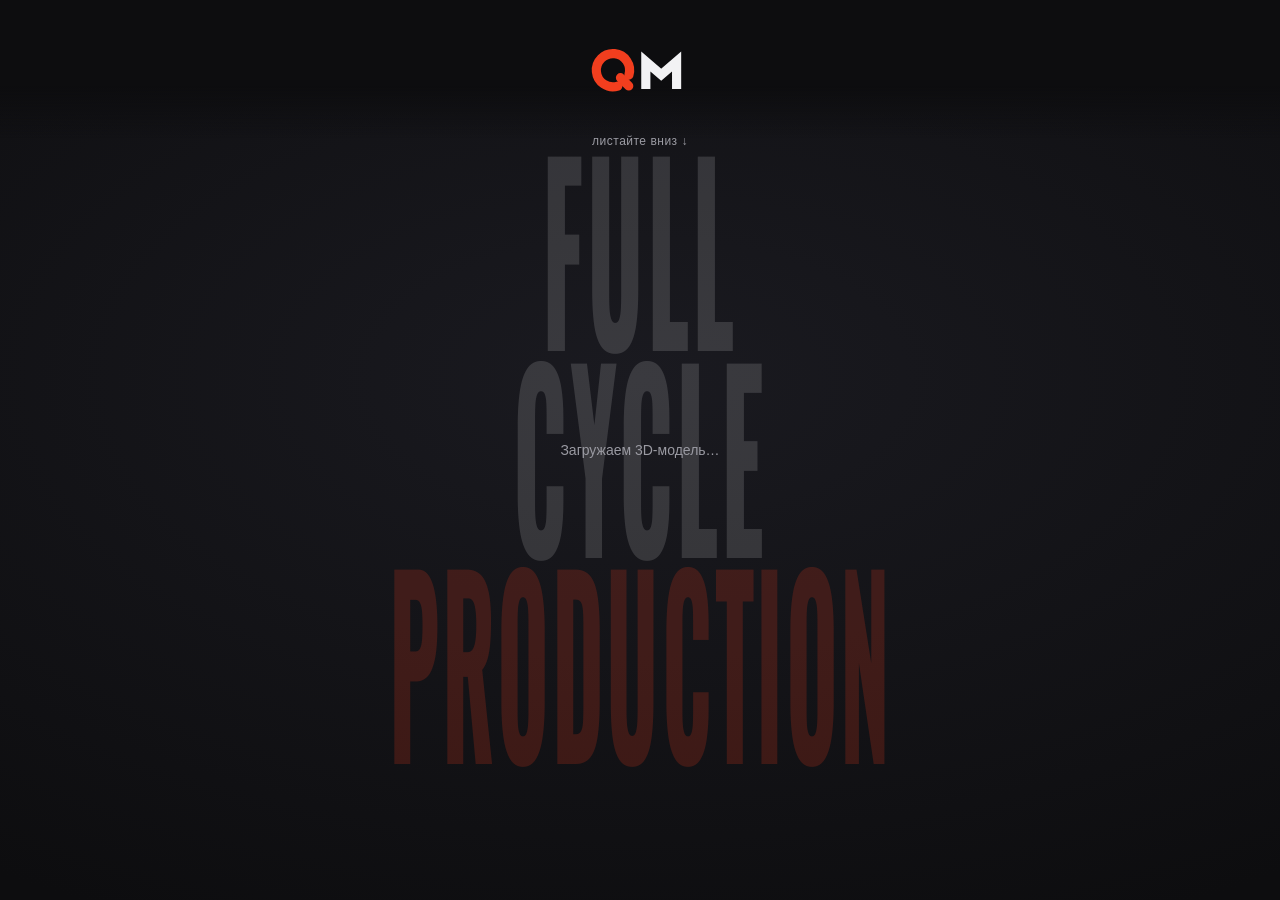
==== commit 99308736: "QM 2.0, итерация 4 (08.11): английский hero, разделы выше, без вкладок - Фон-текст по-английски: FUL" ====
--- a/client-app-v2/index.html
+++ b/client-app-v2/index.html
@@ -14,9 +14,9 @@
   <link rel="preconnect" href="https://fonts.gstatic.com" crossorigin>
   <link href="https://fonts.googleapis.com/css2?family=Oswald:wght@700&display=swap" rel="stylesheet">
 
-  <link rel="stylesheet" href="css/styles.css?v=16" />
+  <link rel="stylesheet" href="css/styles.css?v=18" />
 </head>
-<body data-screen="home">
+<body>
 
   <!-- ================= ИНТРО-ЗАСТАВКА: логотип «QM» рисуется штрихом ================= -->
   <div id="splash" aria-hidden="true">
@@ -44,15 +44,15 @@
     </svg>
   </div>
 
-  <!-- ===== ФИКС-ФОН ГЛАВНОГО ЭКРАНА (за скролл-слоем; на других вкладках скрыт) ===== -->
+  <!-- ===== ФИКС-ФОН ГЛАВНОГО ЭКРАНА (за скролл-слоем) ===== -->
 
-  <!-- Крупная фоновая типографика ЗА объективом: «Продакшн полного цикла» — при прокрутке уезжает вверх.
-       (Второй текст «Ивенты·Подкасты·Live» убран 08.11.) «Д» обёрнута отдельно (.d) — её положение правим точечно. -->
+  <!-- Крупная фоновая типографика ЗА объективом: «Full cycle production» (= «Продакшн полного цикла»,
+       по-английски с 08.11) — при прокрутке уезжает вверх. Третье слово — оранжевое. -->
   <div class="bg-type-layer" aria-hidden="true">
     <div class="bg-type-state" id="bg-a">
-      <span class="bg-word a1">ПРО<span class="d">Д</span>АКШН</span>
-      <span class="bg-word a2">ПОЛНОГО</span>
-      <span class="bg-word a3 accent">ЦИКЛА</span>
+      <span class="bg-word a1">FULL</span>
+      <span class="bg-word a2">CYCLE</span>
+      <span class="bg-word a3 accent">PRODUCTION</span>
     </div>
   </div>
 
@@ -66,8 +66,8 @@
        На iOS Telegram перехватывает body-скролл, поэтому листаем ЭТОТ контейнер. ===== -->
   <main id="scroll">
 
-    <!-- ГЛАВНАЯ — один длинный экран:
-         hero («листайте вниз») → кейсы (2 + «Показать больше») → как мы работаем → расчёт → примерная стоимость -->
+    <!-- ГЛАВНАЯ — единственный экран (вкладок нет с 08.11):
+         hero («листайте вниз») → кейсы (2 + «Смотреть больше») → как мы работаем → расчёт -->
     <section class="screen" id="screen-home">
       <!-- Пустая зона прокрутки: пока листаем её — играет 3D-анимация над фоном -->
       <div class="hero-spacer"></div>
@@ -107,25 +107,9 @@
           </div>
         </section>
 
-        <!-- ПРИМЕРНАЯ СТОИМОСТЬ ПРОЕКТОВ (последний раздел) -->
-        <section class="home-section" id="examples-section">
-          <h2 class="screen-title">Примерная стоимость проектов <span class="demo-tag" id="examples-demo" hidden>ДЕМО</span></h2>
-          <div class="examples" id="examples"><!-- из data.js: examples --></div>
-        </section>
-
-        <button class="link-btn" data-go="contacts">Остались вопросы? Напишите нам ›</button>
+        <!-- Сразу в личку менеджера (отдельной вкладки «Связь» больше нет) -->
+        <button class="link-btn" id="ask-manager">Остались вопросы? Напишите нам ›</button>
       </div>
-    </section>
-
-    <!-- СВЯЗЬ (контакты + частые вопросы) -->
-    <section class="screen hidden" id="screen-contacts">
-      <h2 class="screen-title">Связь</h2>
-      <p class="contacts-lead" id="contacts-lead"></p>
-      <div class="contacts" id="contacts"><!-- из data.js --></div>
-
-      <h2 class="screen-title faq-title">Частые вопросы <span class="demo-tag" id="faq-demo" hidden>ДЕМО</span></h2>
-      <div class="faq" id="faq"><!-- из data.js: faq --></div>
-      <button class="ghost-btn" id="ask-own">💬 Задать свой вопрос</button>
     </section>
 
   </main>
@@ -149,17 +133,7 @@
   <!-- Всплывающая подсказка (скопировано и т.п.) -->
   <div class="toast" id="toast" role="status" aria-live="polite"></div>
 
-  <!-- Нижняя навигация: 2 раздела (калькулятор теперь живёт на главной) -->
-  <nav class="tabbar">
-    <button class="tab active" data-screen="home">
-      <span class="tab-ico">🎬</span><span class="tab-label">Главная</span>
-    </button>
-    <button class="tab" data-screen="contacts">
-      <span class="tab-ico">💬</span><span class="tab-label">Связь</span>
-    </button>
-  </nav>
-
-  <script src="js/data.js?v=16"></script>
-  <script src="js/app.js?v=16"></script>
+  <script src="js/data.js?v=18"></script>
+  <script src="js/app.js?v=18"></script>
 </body>
 </html>
--- a/client-app-v2/css/styles.css
+++ b/client-app-v2/css/styles.css
@@ -2,7 +2,7 @@
    ФИРМЕННЫЕ ЦВЕТА — меняй здесь под свой бренд (пришлёшь лого/палитру).
    ========================================================================= */
 :root {
-  --accent:        #E5573F;   /* главный акцент: кнопки, активная вкладка */
+  --accent:        #E5573F;   /* главный акцент: кнопки, цена */
   --accent-hover:  #ff6a50;
   --bg:            #0d0d0f;   /* фон приложения (тёмный, кинематографичный) */
   --surface:       #17171b;   /* карточки, панели */
@@ -11,7 +11,6 @@
   --text-dim:      #9a9aa2;   /* приглушённый текст */
   --border:        #26262c;
   --radius:        14px;
-  --tabbar-h:      64px;
 }
 
 * { box-sizing: border-box; margin: 0; padding: 0; }
@@ -32,14 +31,8 @@
   position: fixed; inset: 0; z-index: 2;
   overflow: hidden auto; -webkit-overflow-scrolling: touch;
   overscroll-behavior: contain;
-  padding-bottom: calc(var(--tabbar-h) + env(safe-area-inset-bottom, 0px));
-}
-/* Внизу место под плавающую цену / кнопку действия (браузерная запасная) */
-body.has-cta   #scroll { padding-bottom: calc(var(--tabbar-h) + 80px + env(safe-area-inset-bottom, 0px)); }
-/* Фон главного экрана (объектив/типографика) нужен только на «Работах» */
-body:not([data-screen="home"]) .bg-type-layer,
-body:not([data-screen="home"]) .hero-bg,
-body:not([data-screen="home"]) .hero-copy { display: none; }
+  padding-bottom: calc(24px + env(safe-area-inset-bottom, 0px));   /* нижнего меню нет — только отступ от края */
+}
 
 /* --- Интро-заставка: логотип «QM» рисуется штрихом, затем уходит --- */
 #splash {
@@ -62,9 +55,8 @@
   #splash { animation: splashOut .4s ease .4s forwards; }
 }
 
-/* --- Экраны (разделы) --- */
+/* --- Экран --- */
 .screen { padding: 8px 16px 24px; }
-.screen.hidden { display: none; }
 .screen-title {
   font-size: 20px;
   font-weight: 700;
@@ -102,9 +94,9 @@
   line-height: 1.72;
   transform: scaleX(.8) scaleY(2); transform-origin: center center;
 }
-/* «Д»: приподнять и ПОДРЕЗАТЬ сверху/снизу (scaleY<1) — её остриё и «ножки» короче,
-   верх ложится на общую cap-линию. translateY/scaleY множатся на родительский scaleY(2). */
-.a1 .d { display: inline-block; transform: translateY(-.04em) scaleY(.84); transform-origin: center center; }
+/* PRODUCTION — самое длинное слово: буквы чуть уже (.74 вместо .8), чтобы влезло в экран.
+   Высота та же, что у FULL и CYCLE. */
+.a3 { transform: scaleX(.74) scaleY(2); }
 
 .hero-bg {                            /* сцена-фон: держится за контентом всё время экрана */
   position: fixed; inset: 0;
@@ -136,7 +128,7 @@
 }
 @keyframes hintPulse { 0%,100% { opacity: .35; } 50% { opacity: .9; } }
 
-.hero-spacer { height: 200vh; }       /* ~2 экрана: 1-й — анимация, дальше контент наезжает на фон */
+.hero-spacer { height: calc(100vh - 8px); }   /* ровно первый экран (точно считает app.js, fitSpacer): дальше сразу кейсы */
 .home-content {                       /* контент наезжает поверх зафиксированного фона */
   position: relative; z-index: 2;
   min-height: 78vh;
@@ -204,33 +196,6 @@
 }
 .metric:first-child { color: var(--accent-hover); border-color: rgba(229,87,63,.35); background: rgba(229,87,63,.08); }
 .empty { color: var(--text-dim); font-size: 14px; padding: 8px 4px; }
-
-/* --- Связь: заголовок ниже фикс-логотипа (лого стал ниже -> отступ больше) --- */
-#screen-contacts { padding-top: 150px; }
-.contacts-lead { font-size: 15px; line-height: 1.55; color: var(--text-dim); margin: 0 4px 18px; }
-.contacts { display: grid; gap: 12px; }
-.contact-card {
-  display: flex; align-items: center; gap: 14px;
-  padding: 16px;
-  background: var(--surface);
-  border: 1px solid var(--border);
-  border-radius: var(--radius);
-  color: var(--text);
-  text-decoration: none;
-  transition: transform .15s ease, border-color .15s ease, background .15s ease;
-}
-.contact-card:active { transform: scale(.98); background: var(--surface-2); }
-.contact-ico {
-  flex: 0 0 auto;
-  width: 44px; height: 44px; border-radius: 12px;
-  display: grid; place-items: center;
-  font-size: 22px;
-  background: var(--surface-2);
-}
-.contact-main { display: flex; flex-direction: column; flex: 1; min-width: 0; }
-.contact-label { font-size: 13px; color: var(--text-dim); }
-.contact-value { font-size: 16px; font-weight: 600; margin-top: 2px; }
-.contact-arrow { flex: 0 0 auto; color: var(--text-dim); font-size: 22px; }
 
 /* --- Лист кейса: выезжает снизу (видео + детали + действия) --- */
 .modal { position: fixed; inset: 0; z-index: 50; display: flex; align-items: flex-end; justify-content: center; }
@@ -278,28 +243,8 @@
 .video-title { font-size: 16px; font-weight: 600; margin-top: 12px; }
 .video-desc  { font-size: 13px; color: var(--text-dim); margin-top: 4px; }
 
-/* --- Нижняя навигация --- */
-.tabbar {
-  position: fixed; left: 0; right: 0; bottom: 0;
-  height: calc(var(--tabbar-h) + env(safe-area-inset-bottom, 0px));
-  padding-bottom: env(safe-area-inset-bottom, 0px);
-  display: flex;
-  background: var(--surface);
-  border-top: 1px solid var(--border);
-  z-index: 40;
-}
-.tab {
-  flex: 1;
-  background: none; border: none; cursor: pointer;
-  display: flex; flex-direction: column; align-items: center; justify-content: center; gap: 3px;
-  color: var(--text-dim);
-  font-size: 11px;
-}
-.tab.active { color: var(--accent); }
-.tab-ico { font-size: 20px; }
-
 /* =========================================================================
-   QM 2.0 — новые блоки (направления, кейсы, калькулятор, вопросы)
+   QM 2.0 — новые блоки (кейсы, калькулятор)
    ========================================================================= */
 
 /* --- Метки прототипа --- */
@@ -327,22 +272,14 @@
 .ghost-btn { color: var(--text); background: var(--surface-2); border: 1px solid var(--border); }
 .ghost-btn:active { transform: scale(.98); }
 .primary-btn.small, .ghost-btn.small { padding: 10px 14px; font-size: 14px; }
-.primary-btn.wide, #ask-own { width: 100%; margin-top: 16px; }
+.primary-btn.wide { width: 100%; margin-top: 16px; }
 .link-btn {
   display: block; width: 100%; margin: 28px 0 8px; padding: 12px;
   background: none; border: none; cursor: pointer;
   font: inherit; font-size: 15px; font-weight: 600; color: var(--accent-hover);
 }
-.link-btn.small { width: auto; margin: 10px 0 2px; padding: 0; font-size: 14px; }
-.fallback-cta {                         /* браузерная замена MainButton */
-  position: fixed; left: 16px; right: 16px; bottom: calc(var(--tabbar-h) + 12px + env(safe-area-inset-bottom, 0px));
-  z-index: 45; display: none;
-  padding: 14px; border: none; border-radius: 12px;
-  font: inherit; font-size: 15px; font-weight: 600;
-  background: var(--accent); color: #fff; cursor: pointer; box-shadow: 0 6px 20px rgba(0,0,0,.4);
-}
-
-/* --- Разделы главной (кейсы → как работаем → расчёт → примерная стоимость) --- */
+
+/* --- Разделы главной (кейсы → как работаем → расчёт) --- */
 .home-section + .home-section { margin-top: 56px; }
 .section-lead { font-size: 14px; line-height: 1.5; color: var(--text-dim); margin: -8px 4px 16px; }
 
@@ -355,23 +292,6 @@
 @keyframes cardIn { from { opacity: 0; transform: translateY(16px); } }
 .more-btn { width: 100%; margin-top: 24px; }
 .more-btn[hidden] { display: none; }
-
-/* Примерная стоимость проектов */
-.examples { display: grid; gap: 12px; }
-.example-card {
-  padding: 16px; border-radius: var(--radius);
-  background: linear-gradient(160deg, #1d1d23 0%, var(--surface) 60%);
-  border: 1px solid var(--border);
-}
-.example-top { display: flex; align-items: baseline; justify-content: space-between; gap: 10px; }
-.example-kind { font-size: 12px; color: var(--text-dim); }
-.example-price { font-size: 16px; font-weight: 800; color: var(--accent-hover); white-space: nowrap; font-variant-numeric: tabular-nums; }
-.example-title { font-size: 17px; font-weight: 700; margin-top: 6px; }
-.example-text { font-size: 14px; line-height: 1.45; color: var(--text-dim); margin-top: 6px; }
-.example-list { list-style: none; margin: 10px 0 14px; display: grid; gap: 4px; }
-.example-list li { font-size: 13px; line-height: 1.4; padding-left: 16px; position: relative; }
-.example-list li::before { content: ""; position: absolute; left: 2px; top: .5em; width: 5px; height: 5px; border-radius: 50%; background: var(--accent); }
-.example-card .ghost-btn { width: 100%; }
 
 /* --- Как мы работаем --- */
 .process { list-style: none; display: grid; gap: 0; }
@@ -478,23 +398,9 @@
 .brief-preview pre { white-space: pre-wrap; font: inherit; font-size: 13px; line-height: 1.5; margin-top: 10px; color: var(--text); }
 .result-actions { display: grid; grid-template-columns: 1fr 1fr; gap: 10px; margin-top: 10px; }
 
-/* --- Частые вопросы --- */
-.faq-title { margin-top: 32px; }
-.faq { display: grid; gap: 8px; }
-.faq-item { border-radius: 12px; background: var(--surface); border: 1px solid var(--border); padding: 0 14px; }
-.faq-item summary {
-  list-style: none; cursor: pointer; padding: 14px 24px 14px 0; position: relative;
-  font-size: 15px; font-weight: 600;
-}
-.faq-item summary::-webkit-details-marker { display: none; }
-.faq-item summary::after { content: "+"; position: absolute; right: 0; top: 11px; font-size: 20px; color: var(--text-dim); transition: transform .2s ease; }
-.faq-item[open] summary::after { transform: rotate(45deg); }
-.faq-item p { font-size: 14px; line-height: 1.5; color: var(--text-dim); }
-.faq-item[open] { padding-bottom: 14px; }
-
 /* --- Тост --- */
 .toast {
-  position: fixed; left: 50%; z-index: 60; bottom: calc(var(--tabbar-h) + 84px + env(safe-area-inset-bottom, 0px));
+  position: fixed; left: 50%; z-index: 60; bottom: calc(24px + env(safe-area-inset-bottom, 0px));
   transform: translate(-50%, 20px); opacity: 0; pointer-events: none;
   max-width: calc(100vw - 32px); padding: 10px 16px; border-radius: 12px;
   font-size: 13px; color: var(--text); background: #2a2a31; box-shadow: 0 6px 20px rgba(0,0,0,.45);
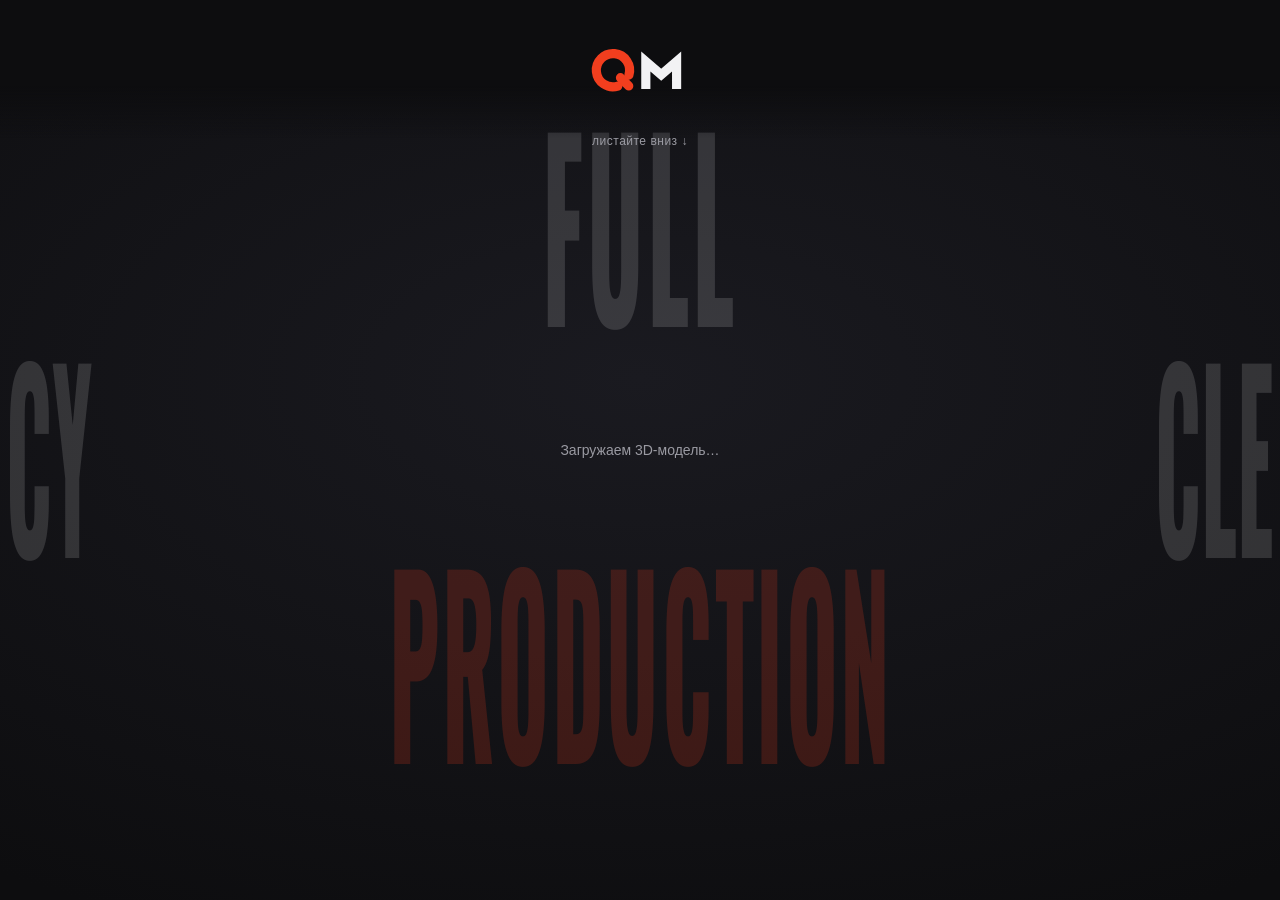
==== commit 38448ddb: "QM 2.0, итерация 5 (08.11): заглушка одним куском, CYCLE вокруг объектива - Анимация: задняя заглушк" ====
--- a/client-app-v2/index.html
+++ b/client-app-v2/index.html
@@ -14,7 +14,7 @@
   <link rel="preconnect" href="https://fonts.gstatic.com" crossorigin>
   <link href="https://fonts.googleapis.com/css2?family=Oswald:wght@700&display=swap" rel="stylesheet">
 
-  <link rel="stylesheet" href="css/styles.css?v=18" />
+  <link rel="stylesheet" href="css/styles.css?v=19" />
 </head>
 <body>
 
@@ -47,11 +47,12 @@
   <!-- ===== ФИКС-ФОН ГЛАВНОГО ЭКРАНА (за скролл-слоем) ===== -->
 
   <!-- Крупная фоновая типографика ЗА объективом: «Full cycle production» (= «Продакшн полного цикла»,
-       по-английски с 08.11) — при прокрутке уезжает вверх. Третье слово — оранжевое. -->
+       по-английски с 08.11) — при прокрутке уезжает вверх. Третье слово — оранжевое.
+       CYCLE разнесено по сторонам объектива: «CY» слева, «CLE» справа. -->
   <div class="bg-type-layer" aria-hidden="true">
     <div class="bg-type-state" id="bg-a">
       <span class="bg-word a1">FULL</span>
-      <span class="bg-word a2">CYCLE</span>
+      <span class="bg-word a2"><span>CY</span><span>CLE</span></span>
       <span class="bg-word a3 accent">PRODUCTION</span>
     </div>
   </div>
@@ -133,7 +134,7 @@
   <!-- Всплывающая подсказка (скопировано и т.п.) -->
   <div class="toast" id="toast" role="status" aria-live="polite"></div>
 
-  <script src="js/data.js?v=18"></script>
-  <script src="js/app.js?v=18"></script>
+  <script src="js/data.js?v=19"></script>
+  <script src="js/app.js?v=19"></script>
 </body>
 </html>
--- a/client-app-v2/css/styles.css
+++ b/client-app-v2/css/styles.css
@@ -97,6 +97,20 @@
 /* PRODUCTION — самое длинное слово: буквы чуть уже (.74 вместо .8), чтобы влезло в экран.
    Высота та же, что у FULL и CYCLE. */
 .a3 { transform: scaleX(.74) scaleY(2); }
+/* FULL — выше: иначе низ букв прячется за крышкой объектива. Подъём — первое число. */
+.a1 { transform: translateY(-24px) scaleX(.8) scaleY(2); }
+/* CYCLE разнесено по сторонам объектива: «CY» у левого края, «CLE» у правого
+   (края — как у PRODUCTION). Объектив занимает ~49% ширины, сбоку остаётся по ~25%,
+   поэтому буквы уже (.68, без разрядки) — иначе «CLE» заходит на объектив. */
+.a2 {
+  align-self: stretch;                 /* строка во всю ширину экрана */
+  display: flex; justify-content: space-between;
+  padding: 0 6px; letter-spacing: 0;
+  transform: scaleY(2);
+}
+.a2 > span { display: inline-block; transform: scaleX(.68); }
+.a2 > span:first-child { transform-origin: left center; }
+.a2 > span:last-child  { transform-origin: right center; }
 
 .hero-bg {                            /* сцена-фон: держится за контентом всё время экрана */
   position: fixed; inset: 0;
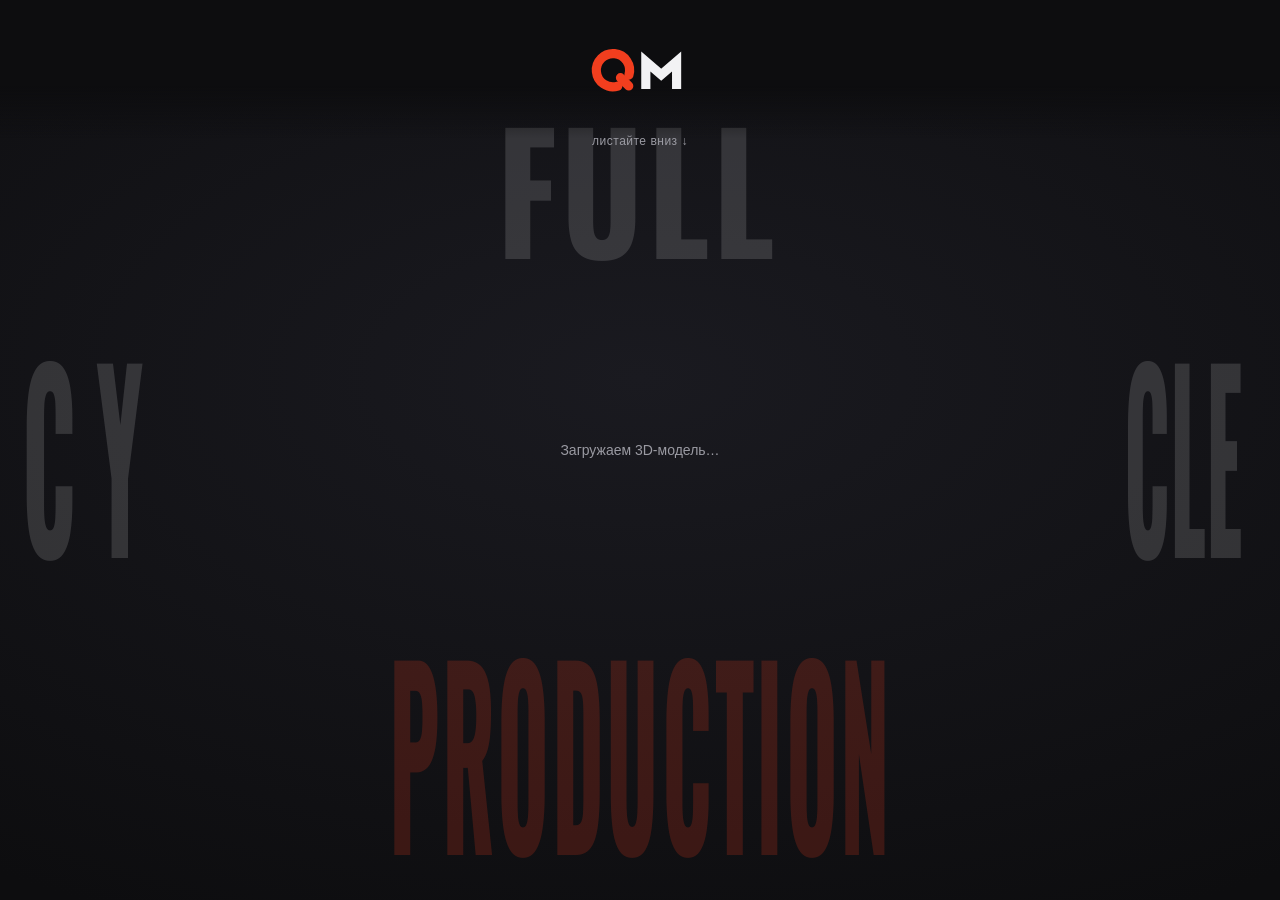
==== commit bb0e41c3: "QM 2.0, итерация 6 (08.11): hero по рисунку — FULL над объективом, строки свободнее - FULL целиком н" ====
--- a/client-app-v2/index.html
+++ b/client-app-v2/index.html
@@ -14,7 +14,7 @@
   <link rel="preconnect" href="https://fonts.gstatic.com" crossorigin>
   <link href="https://fonts.googleapis.com/css2?family=Oswald:wght@700&display=swap" rel="stylesheet">
 
-  <link rel="stylesheet" href="css/styles.css?v=19" />
+  <link rel="stylesheet" href="css/styles.css?v=20" />
 </head>
 <body>
 
@@ -48,7 +48,7 @@
 
   <!-- Крупная фоновая типографика ЗА объективом: «Full cycle production» (= «Продакшн полного цикла»,
        по-английски с 08.11) — при прокрутке уезжает вверх. Третье слово — оранжевое.
-       CYCLE разнесено по сторонам объектива: «CY» слева, «CLE» справа. -->
+       Раскладка по рисунку Антона: FULL над объективом, CY | CLE по бокам, PRODUCTION под ним. -->
   <div class="bg-type-layer" aria-hidden="true">
     <div class="bg-type-state" id="bg-a">
       <span class="bg-word a1">FULL</span>
--- a/client-app-v2/css/styles.css
+++ b/client-app-v2/css/styles.css
@@ -94,23 +94,32 @@
   line-height: 1.72;
   transform: scaleX(.8) scaleY(2); transform-origin: center center;
 }
+/* Раскладка по рисунку Антона (08.11): FULL целиком НАД объективом, CYCLE по бокам,
+   PRODUCTION ПОД объективом; просветы между строками одинаковые (~82 px на экране 430).
+   Все сдвиги — в em/vw: шрифт = 23vw, объектив тоже по ширине экрана, поэтому раскладка
+   одна и та же на любом телефоне. Сетка краёв:
+     CY (левый край)  = левый край PRODUCTION;  CLE (правый край) = правый край PRODUCTION;
+     FULL (оба края)  = внутренние края CYCLE (правый край Y и левый край C у объектива). */
+
 /* PRODUCTION — самое длинное слово: буквы чуть уже (.74 вместо .8), чтобы влезло в экран.
-   Высота та же, что у FULL и CYCLE. */
-.a3 { transform: scaleX(.74) scaleY(2); }
-/* FULL — выше: иначе низ букв прячется за крышкой объектива. Подъём — первое число. */
-.a1 { transform: translateY(-24px) scaleX(.8) scaleY(2); }
-/* CYCLE разнесено по сторонам объектива: «CY» у левого края, «CLE» у правого
-   (края — как у PRODUCTION). Объектив занимает ~49% ширины, сбоку остаётся по ~25%,
-   поэтому буквы уже (.68, без разрядки) — иначе «CLE» заходит на объектив. */
+   Опущено под объектив (первое число): шаг строк, как между FULL и CYCLE. */
+.a3 { transform: translateY(.758em) scaleX(.74) scaleY(2); }
+/* FULL — между подсказкой «листайте вниз» и крышкой объектива: верх букв там же, где был,
+   низ — на ~12 px выше крышки. Поэтому FULL ниже остальных строк (scaleY 1.35, а не 2)
+   и шире (по рисунку — во всю ширину объектива). */
+.a1 { transform: translate(-.015em, -.476em) scaleX(1.16) scaleY(1.35); }
+/* CYCLE разнесено по сторонам объектива: «CY» у левого края, «CLE» у правого.
+   Справа места ровно на «CLE» (буквы .68), слева — шире буквы (.8) и разрядка C·Y,
+   чтобы Y вставал вплотную к объективу (так на рисунке). */
 .a2 {
   align-self: stretch;                 /* строка во всю ширину экрана */
   display: flex; justify-content: space-between;
-  padding: 0 6px; letter-spacing: 0;
+  padding: 0 2.907vw 0 1.744vw; letter-spacing: 0;
   transform: scaleY(2);
 }
-.a2 > span { display: inline-block; transform: scaleX(.68); }
-.a2 > span:first-child { transform-origin: left center; }
-.a2 > span:last-child  { transform-origin: right center; }
+.a2 > span { display: inline-block; }
+.a2 > span:first-child { transform: scaleX(.8);  transform-origin: left center;  letter-spacing: .206em; }
+.a2 > span:last-child  { transform: scaleX(.68); transform-origin: right center; }
 
 .hero-bg {                            /* сцена-фон: держится за контентом всё время экрана */
   position: fixed; inset: 0;
